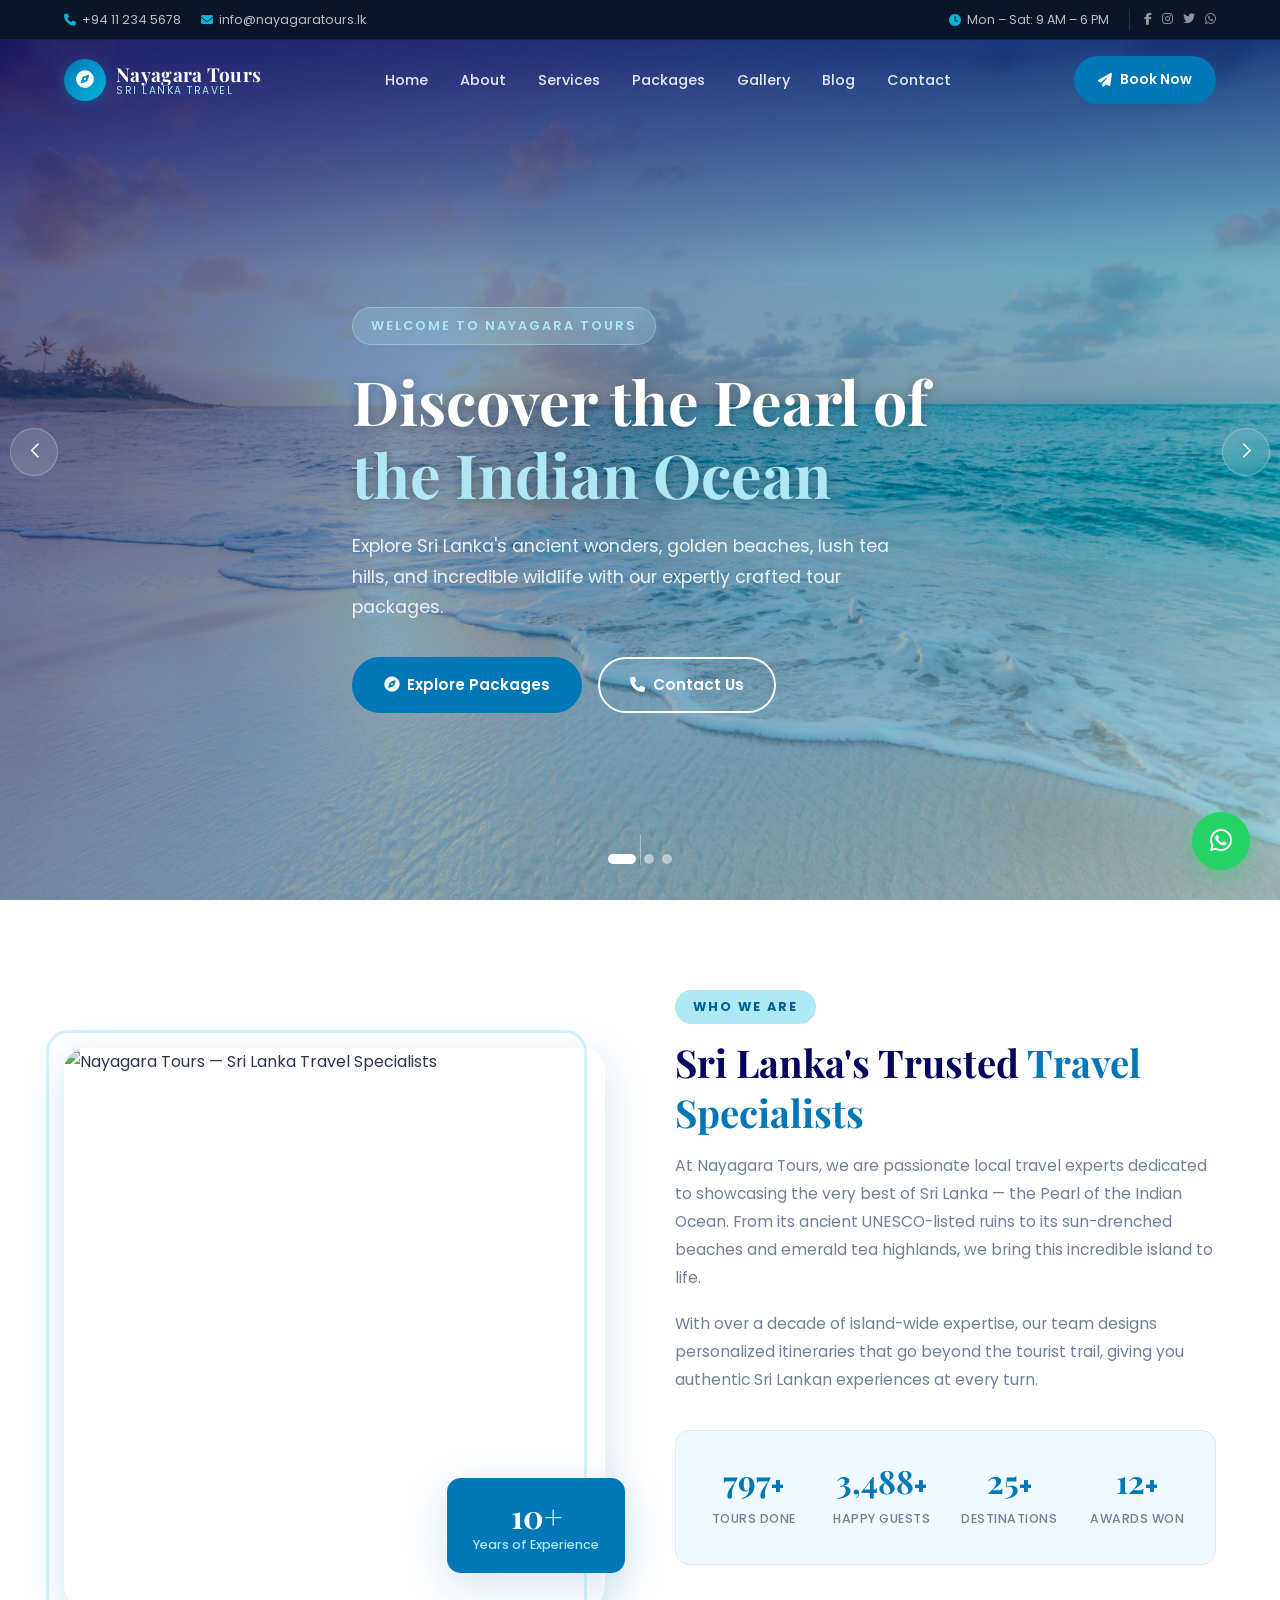
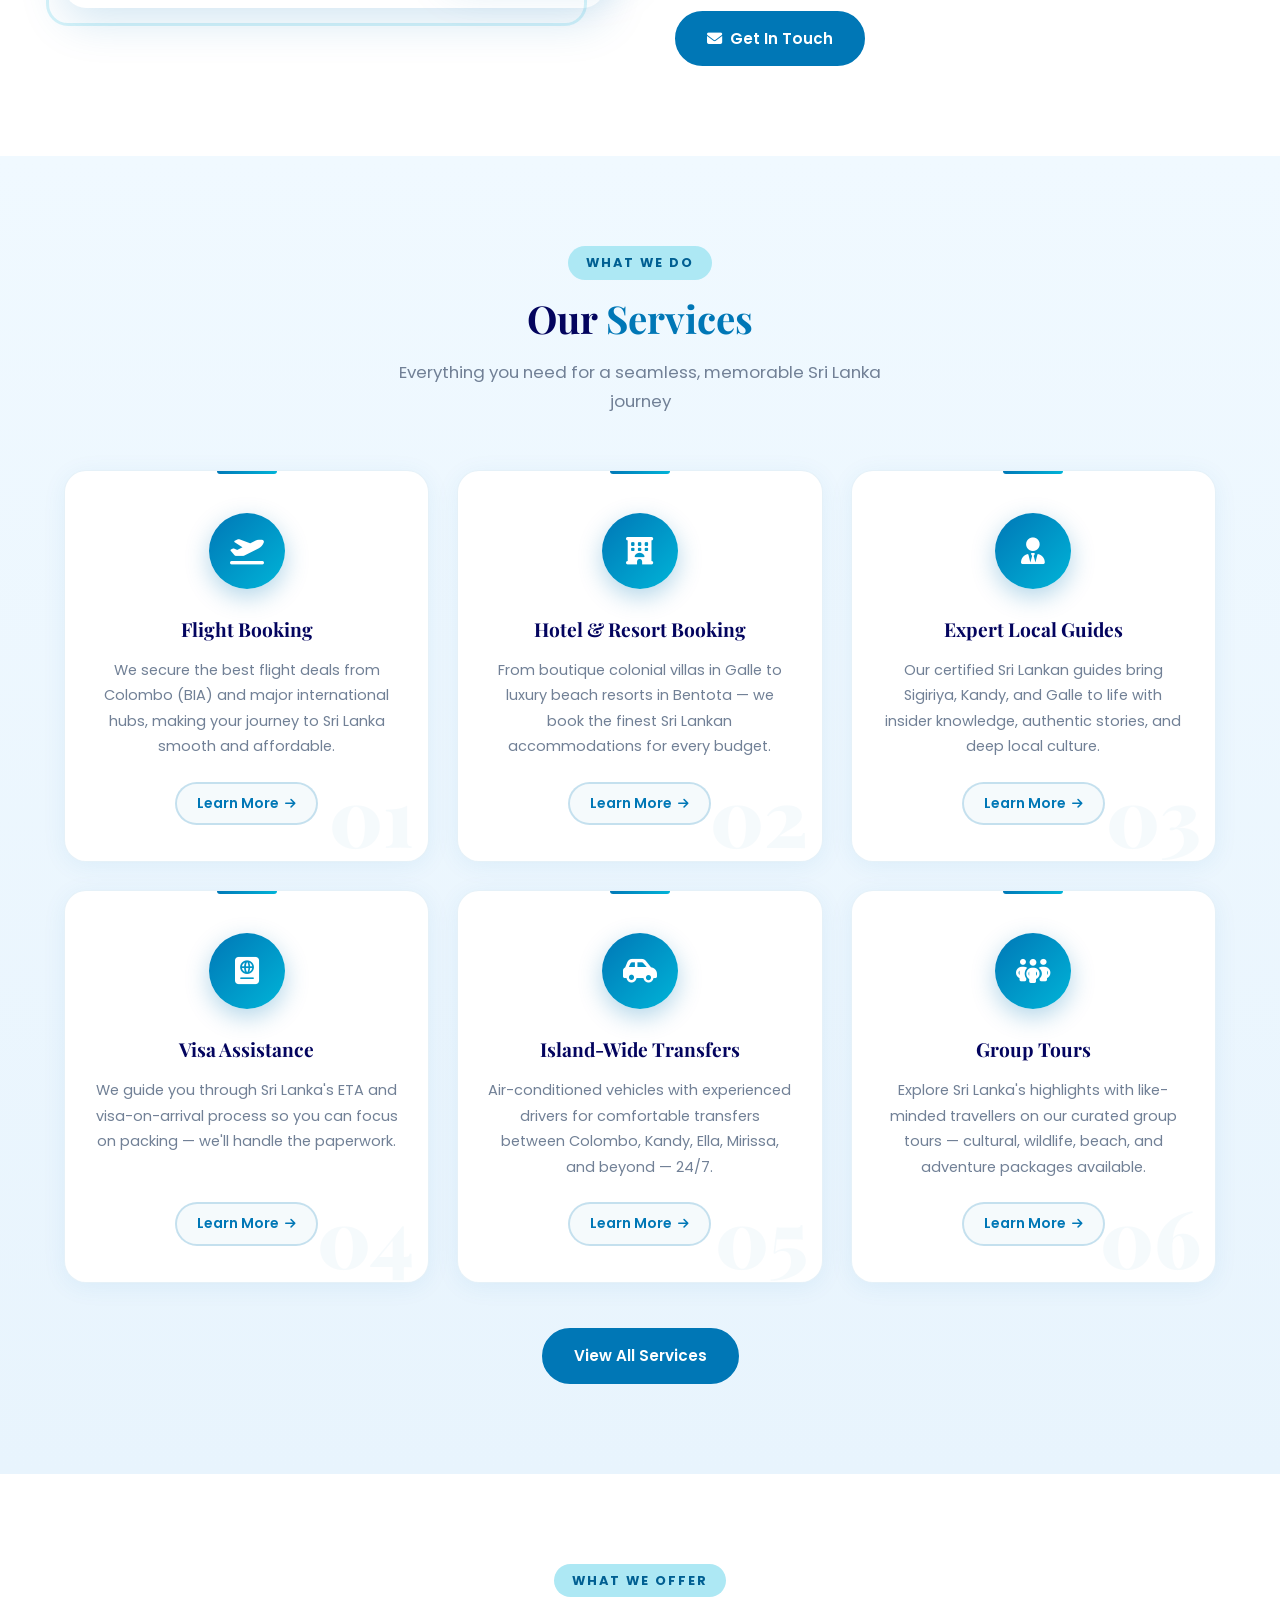
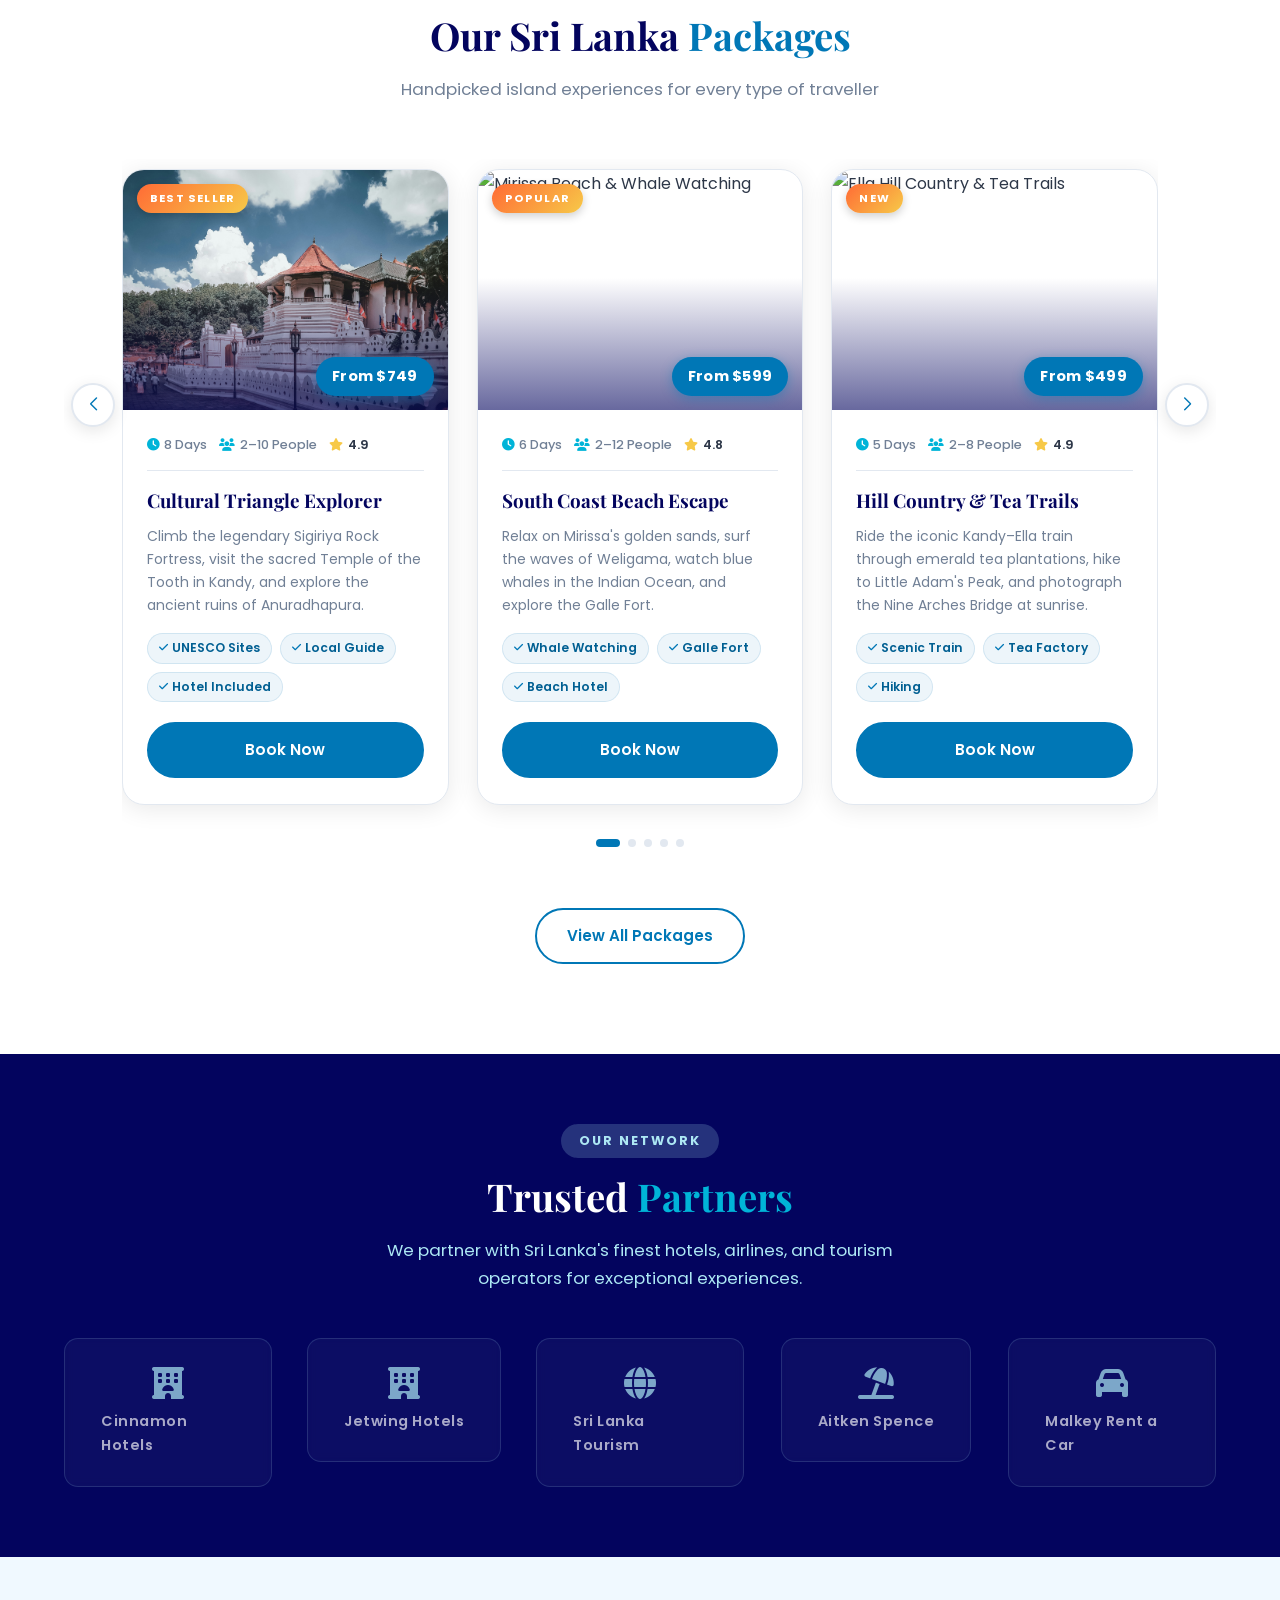
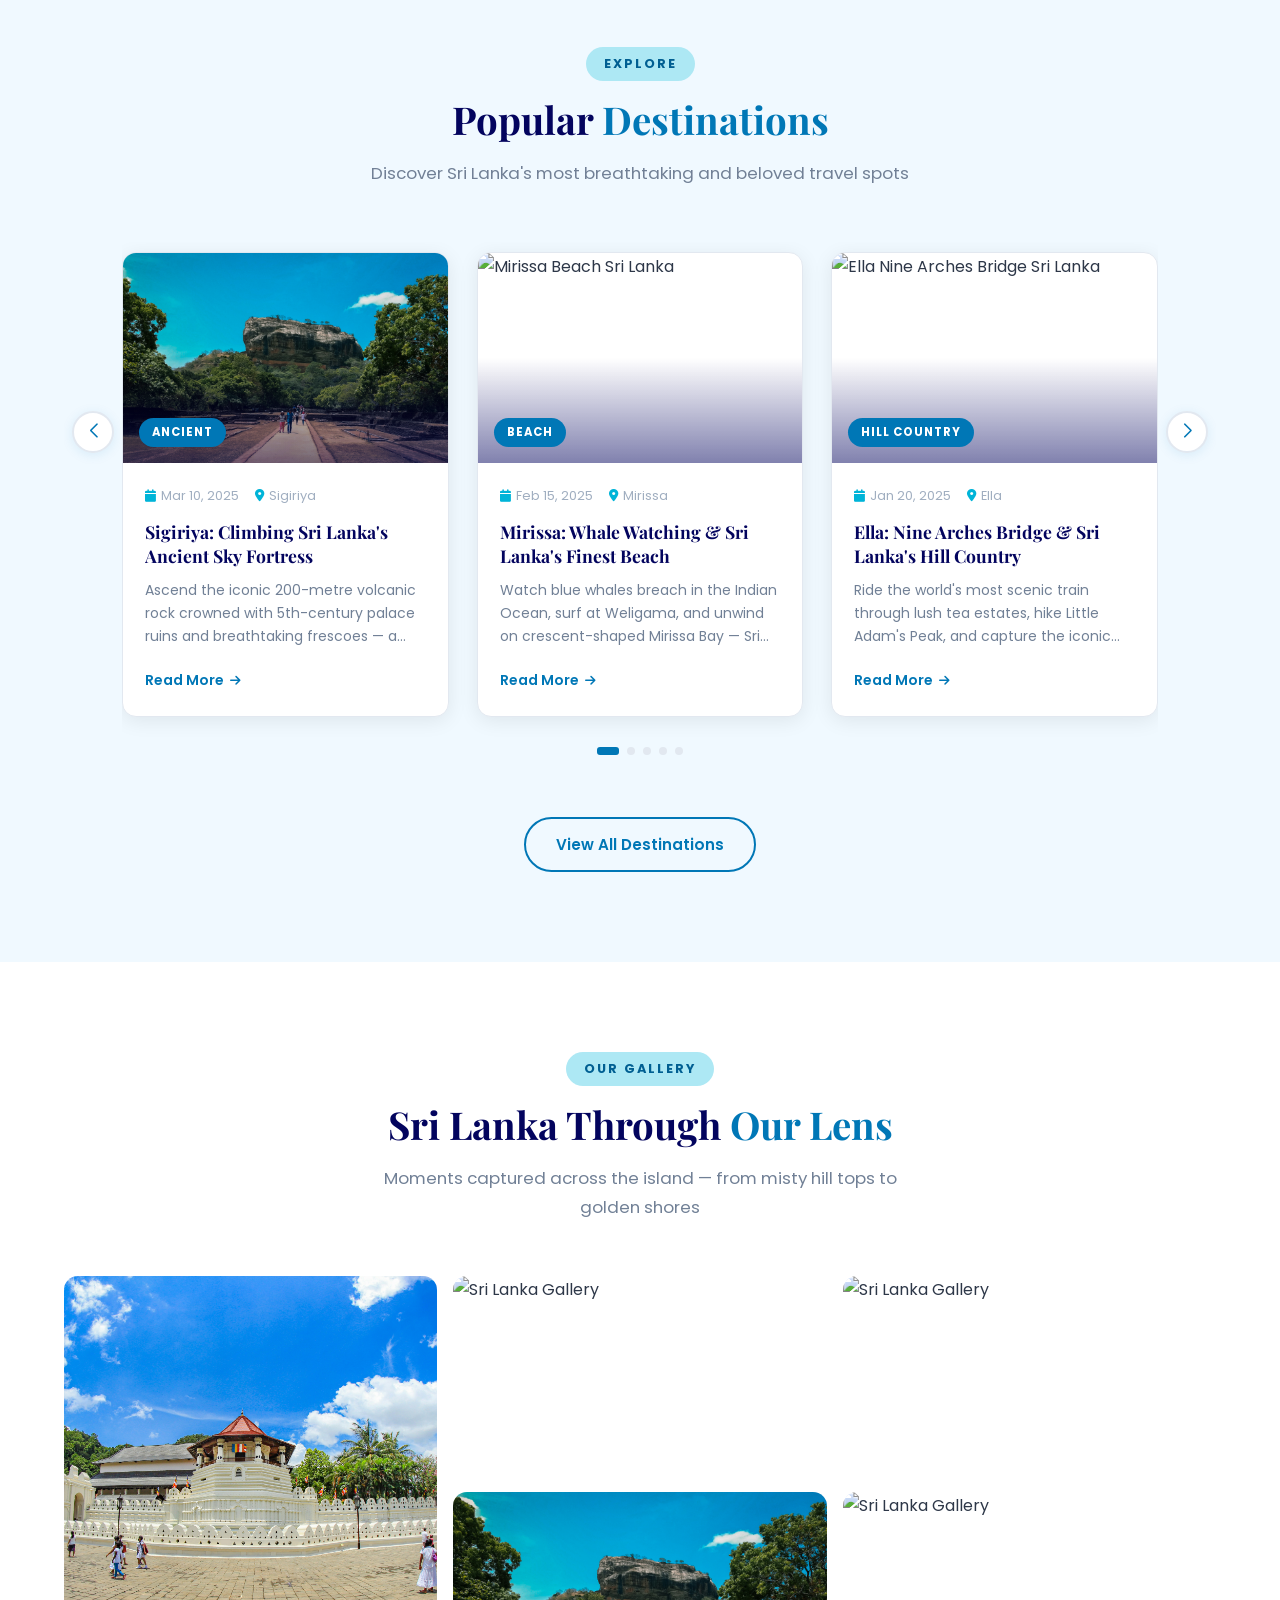
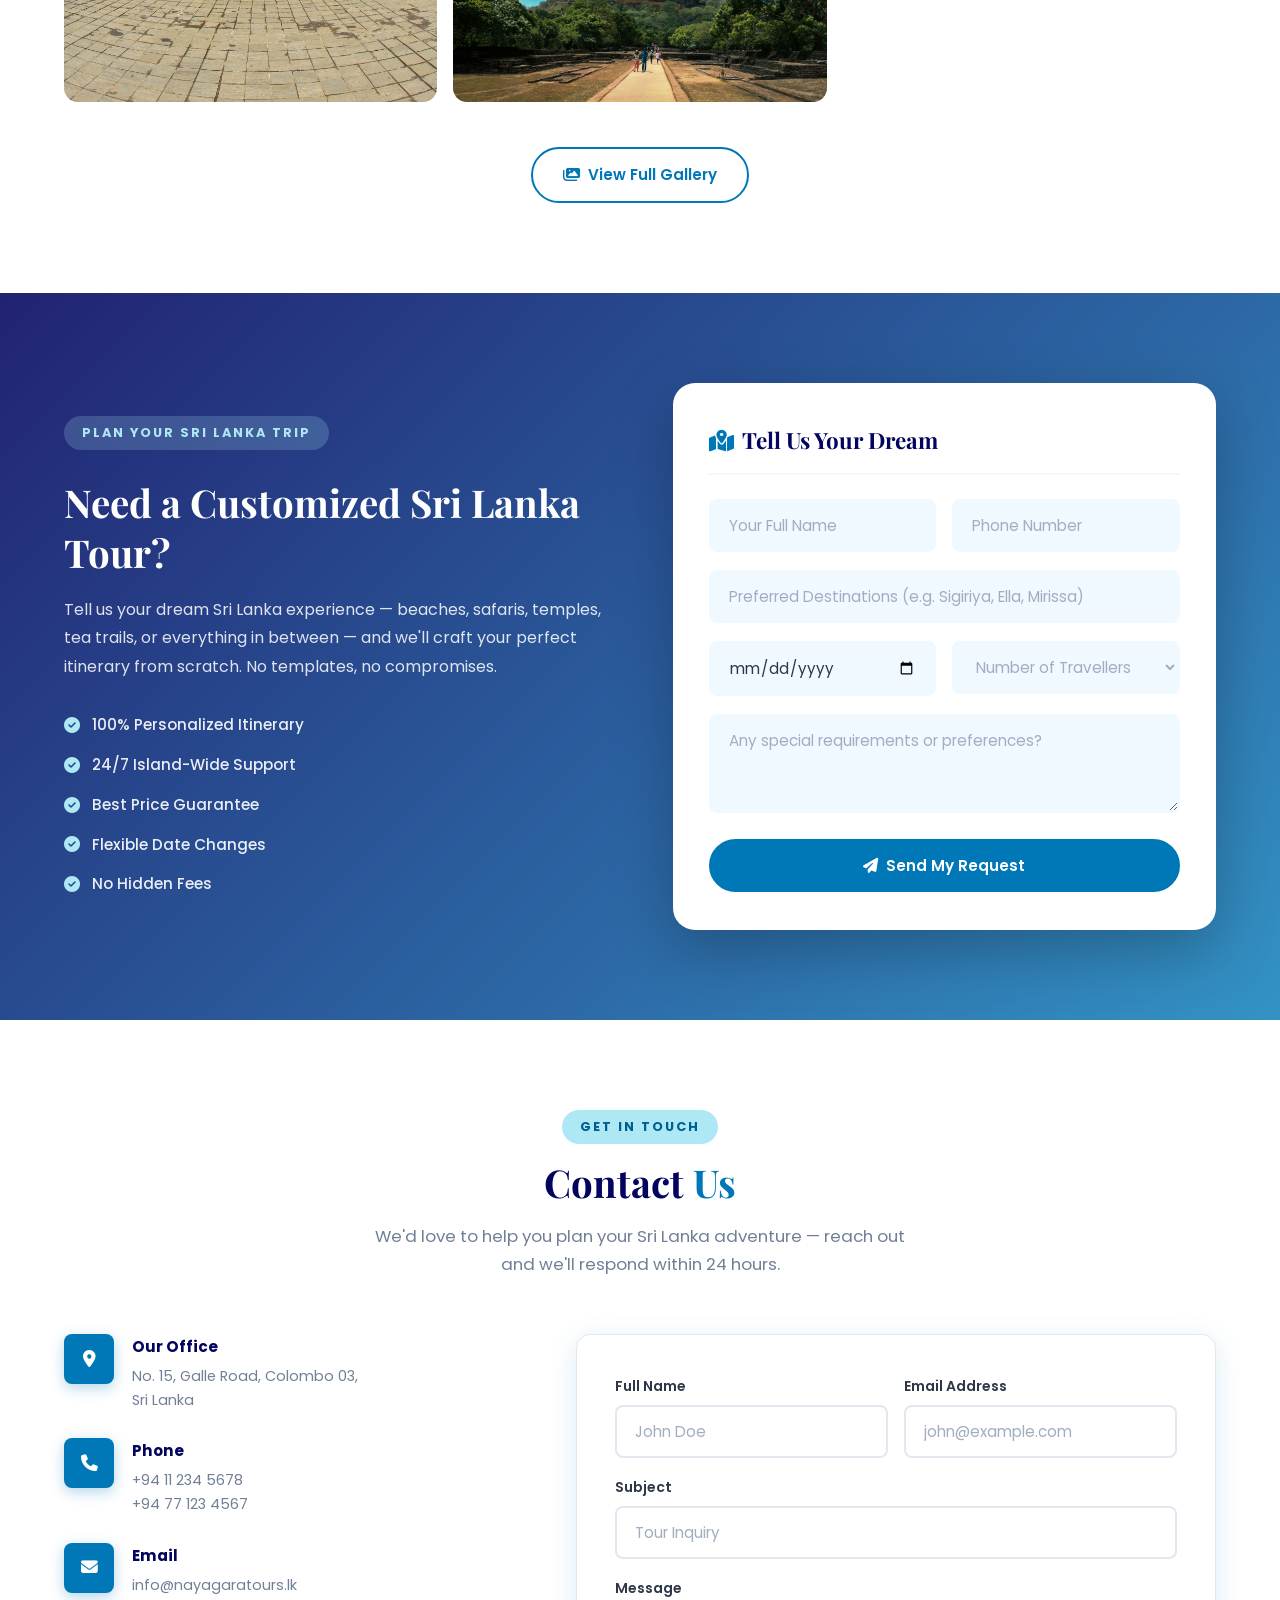
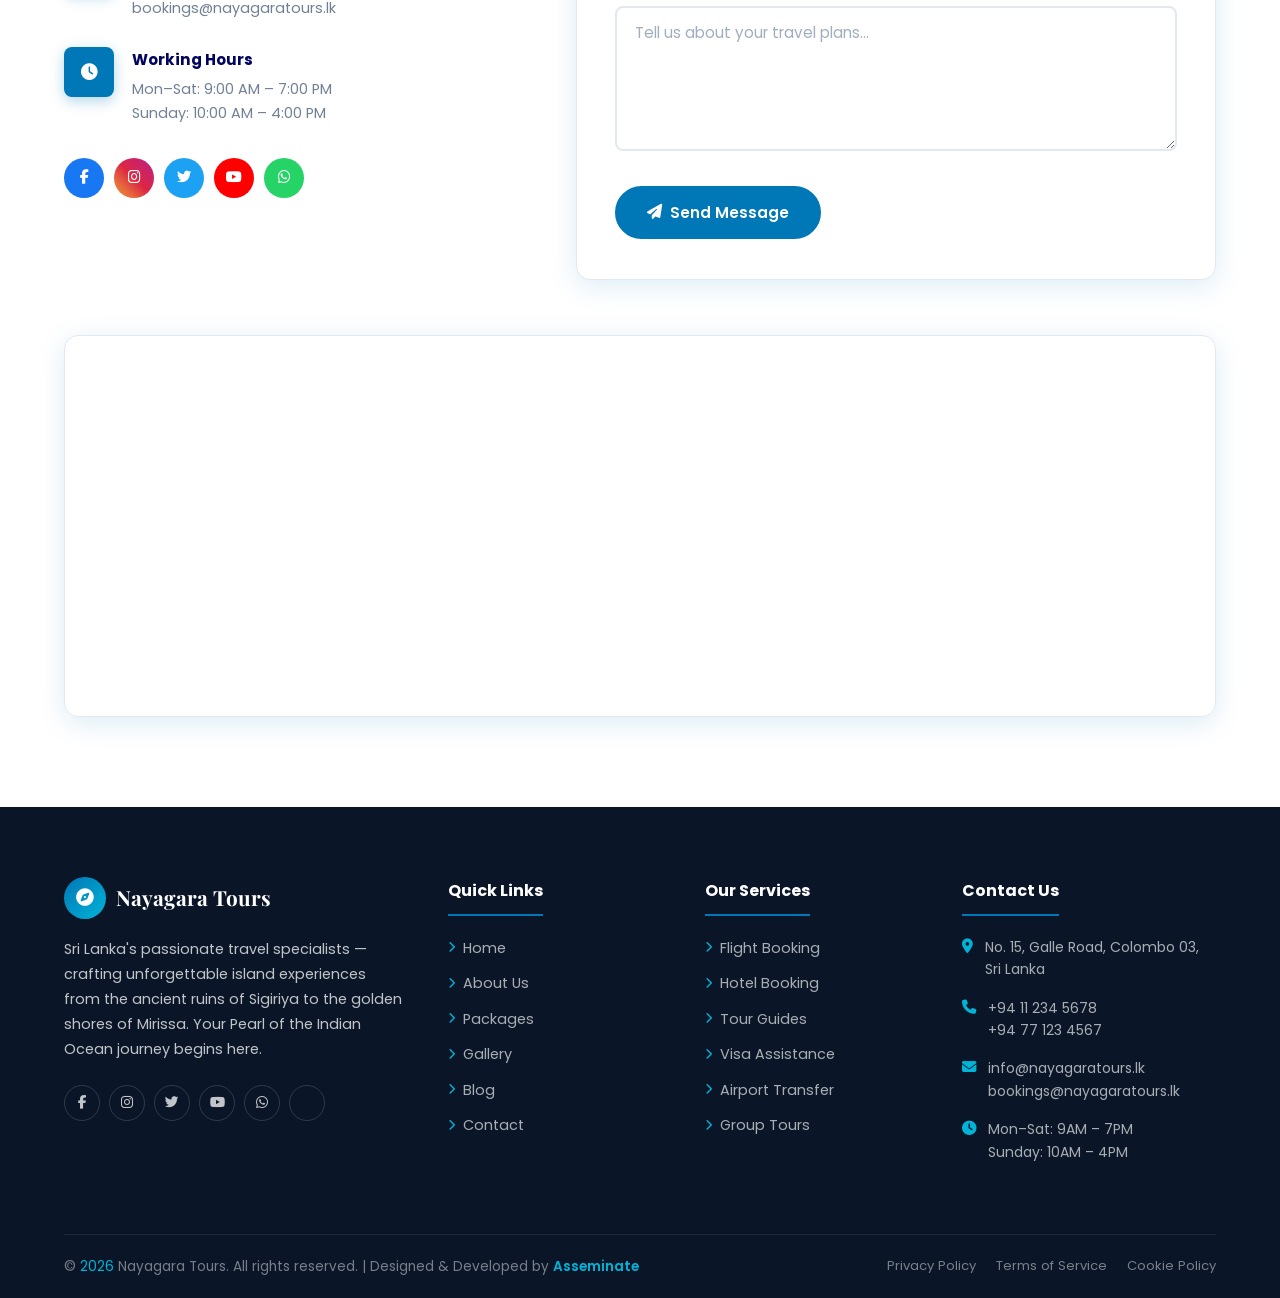
==== index.html @ 4e50e636 "Nayagara Tours - Home Page" ====
<!DOCTYPE html>
<html lang="en">
<head>
    <meta charset="UTF-8">
    <meta name="viewport" content="width=device-width, initial-scale=1.0">
    <meta name="description" content="Nayagara Tours — Discover the Pearl of the Indian Ocean. Expertly crafted Sri Lanka tour packages covering beaches, safaris, cultural heritage, and hill country.">
    <title>Nayagara Tours | Explore the Beauty of Sri Lanka</title>

    <!-- Favicon placeholder -->
    <link rel="icon" type="image/x-icon" href="assets/images/favicon.ico">

    <!-- Google Fonts -->
    <link rel="preconnect" href="https://fonts.googleapis.com">
    <link rel="preconnect" href="https://fonts.gstatic.com" crossorigin>
    <link href="https://fonts.googleapis.com/css2?family=Playfair+Display:wght@400;600;700;800&family=Poppins:wght@300;400;500;600;700&display=swap" rel="stylesheet">

    <!-- Font Awesome -->
    <link rel="stylesheet" href="https://cdnjs.cloudflare.com/ajax/libs/font-awesome/6.5.0/css/all.min.css">

    <!-- Swiper CSS -->
    <link rel="stylesheet" href="https://cdn.jsdelivr.net/npm/swiper@11/swiper-bundle.min.css">

    <!-- AOS CSS -->
    <link rel="stylesheet" href="https://unpkg.com/aos@2.3.1/dist/aos.css">

    <!-- Site CSS -->
    <link rel="stylesheet" href="assets/css/variables.css">
    <link rel="stylesheet" href="assets/css/base.css">
    <link rel="stylesheet" href="assets/css/navbar.css">
    <link rel="stylesheet" href="assets/css/hero.css">
    <link rel="stylesheet" href="assets/css/about.css">
    <link rel="stylesheet" href="assets/css/services.css">
    <link rel="stylesheet" href="assets/css/packages.css">
    <link rel="stylesheet" href="assets/css/partners.css">
    <link rel="stylesheet" href="assets/css/destinations.css">
    <link rel="stylesheet" href="assets/css/gallery.css">
    <link rel="stylesheet" href="assets/css/custom-tour.css">
    <link rel="stylesheet" href="assets/css/contact.css">
    <link rel="stylesheet" href="assets/css/footer.css">
    <link rel="stylesheet" href="assets/css/responsive.css">
</head>
<body>

    <!-- NAVBAR (injected) -->
    <div id="navbar-placeholder"></div>

    <!-- HERO SLIDER -->
    <section id="hero" class="hero-section">
        <div class="swiper hero-swiper">
            <div class="swiper-wrapper">

                <!-- Slide 1 -->
                <div class="swiper-slide hero-slide"
                     style="background-image: url('assets/images/hero/slide-1.jpg')">
                    <div class="hero-overlay"></div>
                    <div class="container hero-content">
                        <span class="hero-badge">Welcome to Nayagara Tours</span>
                        <h1>Discover the Pearl of
                            <span>the Indian Ocean</span>
                        </h1>
                        <p>Explore Sri Lanka's ancient wonders, golden beaches, lush tea hills, and incredible wildlife with our expertly crafted tour packages.</p>
                        <div class="hero-btns">
                            <a href="#packages" class="btn btn-primary">
                                <i class="fa fa-compass"></i> Explore Packages
                            </a>
                            <a href="#contact" class="btn btn-outline">
                                <i class="fa fa-phone"></i> Contact Us
                            </a>
                        </div>
                    </div>
                </div>

                <!-- Slide 2 -->
                <div class="swiper-slide hero-slide"
                     style="background-image: url('assets/images/hero/slide-2.jpg')">
                    <div class="hero-overlay"></div>
                    <div class="container hero-content">
                        <span class="hero-badge">Sun, Sand &amp; Serenity</span>
                        <h1>Sri Lanka's Most
                            <span>Stunning Beaches</span>
                        </h1>
                        <p>From the whale-watching shores of Mirissa to the surf breaks of Arugam Bay — Sri Lanka's coastline is truly paradise found.</p>
                        <div class="hero-btns">
                            <a href="#packages" class="btn btn-primary">
                                <i class="fa fa-suitcase"></i> View Packages
                            </a>
                            <a href="#about" class="btn btn-outline">
                                <i class="fa fa-info-circle"></i> About Us
                            </a>
                        </div>
                    </div>
                </div>

                <!-- Slide 3 -->
                <div class="swiper-slide hero-slide"
                     style="background-image: url('assets/images/hero/slide-3.jpg')">
                    <div class="hero-overlay"></div>
                    <div class="container hero-content">
                        <span class="hero-badge">Custom Sri Lanka Tours</span>
                        <h1>Your Island Journey
                            <span>Crafted for You</span>
                        </h1>
                        <p>From the misty peaks of Ella to the sacred temples of Kandy — let us design your perfect Sri Lanka itinerary from scratch.</p>
                        <div class="hero-btns">
                            <a href="#custom-tour" class="btn btn-primary">
                                <i class="fa fa-map"></i> Plan My Tour
                            </a>
                            <a href="#destinations" class="btn btn-outline">
                                <i class="fa fa-globe"></i> Destinations
                            </a>
                        </div>
                    </div>
                </div>

            </div><!-- /swiper-wrapper -->

            <div class="swiper-pagination hero-pagination"></div>
            <div class="swiper-button-next hero-next"></div>
            <div class="swiper-button-prev hero-prev"></div>
        </div>

        <div class="scroll-indicator" title="Scroll down"></div>
    </section>

    <!-- ABOUT US -->
    <section id="about" class="about-section section-pad">
        <div class="container">
            <div class="about-grid">

                <!-- Image -->
                <div class="about-image" data-aos="fade-right">
                    <img src="assets/images/about/team.jpg"
                         alt="Nayagara Tours — Sri Lanka Travel Specialists">
                    <div class="about-badge">
                        <span class="badge-number">10+</span>
                        <span class="badge-text">Years of Experience</span>
                    </div>
                </div>

                <!-- Content -->
                <div class="about-content" data-aos="fade-left">
                    <div class="section-tag">Who We Are</div>
                    <h2 class="section-title">Sri Lanka's Trusted
                        <span>Travel Specialists</span>
                    </h2>
                    <p>At Nayagara Tours, we are passionate local travel experts dedicated to showcasing the very best of Sri Lanka — the Pearl of the Indian Ocean. From its ancient UNESCO-listed ruins to its sun-drenched beaches and emerald tea highlands, we bring this incredible island to life.</p>
                    <p>With over a decade of island-wide expertise, our team designs personalized itineraries that go beyond the tourist trail, giving you authentic Sri Lankan experiences at every turn.</p>

                    <!-- Stats -->
                    <div class="about-stats">
                        <div class="stat-item">
                            <span class="stat-number" data-count="800">0</span><span class="stat-plus">+</span>
                            <span class="stat-label">Tours Done</span>
                        </div>
                        <div class="stat-item">
                            <span class="stat-number" data-count="3500">0</span><span class="stat-plus">+</span>
                            <span class="stat-label">Happy Guests</span>
                        </div>
                        <div class="stat-item">
                            <span class="stat-number" data-count="25">0</span><span class="stat-plus">+</span>
                            <span class="stat-label">Destinations</span>
                        </div>
                        <div class="stat-item">
                            <span class="stat-number" data-count="12">0</span><span class="stat-plus">+</span>
                            <span class="stat-label">Awards Won</span>
                        </div>
                    </div>

                    <a href="#contact" class="btn btn-primary">
                        <i class="fa fa-envelope"></i> Get In Touch
                    </a>
                </div>

            </div>
        </div>
    </section>

    <!-- SERVICES -->
    <section id="services" class="services-section section-pad bg-light">
        <div class="container">
            <div class="section-header" data-aos="fade-up">
                <div class="section-tag">What We Do</div>
                <h2 class="section-title">Our <span>Services</span></h2>
                <p>Everything you need for a seamless, memorable Sri Lanka journey</p>
            </div>

            <div class="services-grid">

                <div class="service-card" data-aos="fade-up" data-aos-delay="50" data-num="01">
                    <div class="service-icon"><i class="fa-solid fa-plane-departure"></i></div>
                    <h3>Flight Booking</h3>
                    <p>We secure the best flight deals from Colombo (BIA) and major international hubs, making your journey to Sri Lanka smooth and affordable.</p>
                    <a href="pages/services.html" class="service-link">Learn More <i class="fa fa-arrow-right"></i></a>
                </div>

                <div class="service-card" data-aos="fade-up" data-aos-delay="100" data-num="02">
                    <div class="service-icon"><i class="fa-solid fa-hotel"></i></div>
                    <h3>Hotel &amp; Resort Booking</h3>
                    <p>From boutique colonial villas in Galle to luxury beach resorts in Bentota — we book the finest Sri Lankan accommodations for every budget.</p>
                    <a href="pages/services.html" class="service-link">Learn More <i class="fa fa-arrow-right"></i></a>
                </div>

                <div class="service-card" data-aos="fade-up" data-aos-delay="150" data-num="03">
                    <div class="service-icon"><i class="fa-solid fa-user-tie"></i></div>
                    <h3>Expert Local Guides</h3>
                    <p>Our certified Sri Lankan guides bring Sigiriya, Kandy, and Galle to life with insider knowledge, authentic stories, and deep local culture.</p>
                    <a href="pages/services.html" class="service-link">Learn More <i class="fa fa-arrow-right"></i></a>
                </div>

                <div class="service-card" data-aos="fade-up" data-aos-delay="200" data-num="04">
                    <div class="service-icon"><i class="fa-solid fa-passport"></i></div>
                    <h3>Visa Assistance</h3>
                    <p>We guide you through Sri Lanka's ETA and visa-on-arrival process so you can focus on packing — we'll handle the paperwork.</p>
                    <a href="pages/services.html" class="service-link">Learn More <i class="fa fa-arrow-right"></i></a>
                </div>

                <div class="service-card" data-aos="fade-up" data-aos-delay="250" data-num="05">
                    <div class="service-icon"><i class="fa-solid fa-car-side"></i></div>
                    <h3>Island-Wide Transfers</h3>
                    <p>Air-conditioned vehicles with experienced drivers for comfortable transfers between Colombo, Kandy, Ella, Mirissa, and beyond — 24/7.</p>
                    <a href="pages/services.html" class="service-link">Learn More <i class="fa fa-arrow-right"></i></a>
                </div>

                <div class="service-card" data-aos="fade-up" data-aos-delay="300" data-num="06">
                    <div class="service-icon"><i class="fa-solid fa-people-group"></i></div>
                    <h3>Group Tours</h3>
                    <p>Explore Sri Lanka's highlights with like-minded travellers on our curated group tours — cultural, wildlife, beach, and adventure packages available.</p>
                    <a href="pages/services.html" class="service-link">Learn More <i class="fa fa-arrow-right"></i></a>
                </div>

            </div>

            <div class="section-cta" data-aos="fade-up">
                <a href="pages/services.html" class="btn btn-primary">View All Services</a>
            </div>
        </div>
    </section>

    <!-- PACKAGES SLIDER -->
    <section id="packages" class="packages-section section-pad">
        <div class="container">
            <div class="section-header" data-aos="fade-up">
                <div class="section-tag">What We Offer</div>
                <h2 class="section-title">Our Sri Lanka <span>Packages</span></h2>
                <p>Handpicked island experiences for every type of traveller</p>
            </div>

            <div class="swiper-outer" data-aos="fade-up">
            <div class="swiper packages-swiper">
                <div class="swiper-wrapper">

                    <!-- Package 1 — Cultural Triangle -->
                    <div class="swiper-slide">
                        <div class="package-card">
                            <div class="package-image">
                                <img src="assets/images/packages/cultural-triangle.jpg" alt="Cultural Triangle — Sigiriya, Kandy, Anuradhapura">
                                <span class="package-badge">Best Seller</span>
                                <span class="package-price">From $749</span>
                            </div>
                            <div class="package-body">
                                <div class="package-meta">
                                    <span><i class="fa fa-clock"></i> 8 Days</span>
                                    <span><i class="fa fa-users"></i> 2–10 People</span>
                                    <span><i class="fa fa-star"></i> 4.9</span>
                                </div>
                                <h3>Cultural Triangle Explorer</h3>
                                <p>Climb the legendary Sigiriya Rock Fortress, visit the sacred Temple of the Tooth in Kandy, and explore the ancient ruins of Anuradhapura.</p>
                                <div class="package-highlights">
                                    <span><i class="fa fa-check"></i> UNESCO Sites</span>
                                    <span><i class="fa fa-check"></i> Local Guide</span>
                                    <span><i class="fa fa-check"></i> Hotel Included</span>
                                </div>
                                <a href="pages/packages.html" class="btn btn-primary btn-full">Book Now</a>
                            </div>
                        </div>
                    </div>

                    <!-- Package 2 — Beach & Whale Watching -->
                    <div class="swiper-slide">
                        <div class="package-card">
                            <div class="package-image">
                                <img src="assets/images/packages/beach-escape.jpg" alt="Mirissa Beach & Whale Watching">
                                <span class="package-badge">Popular</span>
                                <span class="package-price">From $599</span>
                            </div>
                            <div class="package-body">
                                <div class="package-meta">
                                    <span><i class="fa fa-clock"></i> 6 Days</span>
                                    <span><i class="fa fa-users"></i> 2–12 People</span>
                                    <span><i class="fa fa-star"></i> 4.8</span>
                                </div>
                                <h3>South Coast Beach Escape</h3>
                                <p>Relax on Mirissa's golden sands, surf the waves of Weligama, watch blue whales in the Indian Ocean, and explore the Galle Fort.</p>
                                <div class="package-highlights">
                                    <span><i class="fa fa-check"></i> Whale Watching</span>
                                    <span><i class="fa fa-check"></i> Galle Fort</span>
                                    <span><i class="fa fa-check"></i> Beach Hotel</span>
                                </div>
                                <a href="pages/packages.html" class="btn btn-primary btn-full">Book Now</a>
                            </div>
                        </div>
                    </div>

                    <!-- Package 3 — Hill Country & Ella -->
                    <div class="swiper-slide">
                        <div class="package-card">
                            <div class="package-image">
                                <img src="assets/images/packages/hill-country.jpg" alt="Ella Hill Country & Tea Trails">
                                <span class="package-badge">New</span>
                                <span class="package-price">From $499</span>
                            </div>
                            <div class="package-body">
                                <div class="package-meta">
                                    <span><i class="fa fa-clock"></i> 5 Days</span>
                                    <span><i class="fa fa-users"></i> 2–8 People</span>
                                    <span><i class="fa fa-star"></i> 4.9</span>
                                </div>
                                <h3>Hill Country &amp; Tea Trails</h3>
                                <p>Ride the iconic Kandy–Ella train through emerald tea plantations, hike to Little Adam's Peak, and photograph the Nine Arches Bridge at sunrise.</p>
                                <div class="package-highlights">
                                    <span><i class="fa fa-check"></i> Scenic Train</span>
                                    <span><i class="fa fa-check"></i> Tea Factory</span>
                                    <span><i class="fa fa-check"></i> Hiking</span>
                                </div>
                                <a href="pages/packages.html" class="btn btn-primary btn-full">Book Now</a>
                            </div>
                        </div>
                    </div>

                    <!-- Package 4 — Yala Leopard Safari -->
                    <div class="swiper-slide">
                        <div class="package-card">
                            <div class="package-image">
                                <img src="assets/images/packages/yala-safari.jpg" alt="Yala National Park Leopard Safari">
                                <span class="package-price">From $449</span>
                            </div>
                            <div class="package-body">
                                <div class="package-meta">
                                    <span><i class="fa fa-clock"></i> 4 Days</span>
                                    <span><i class="fa fa-users"></i> 2–8 People</span>
                                    <span><i class="fa fa-star"></i> 4.8</span>
                                </div>
                                <h3>Yala Leopard Safari</h3>
                                <p>Track Sri Lankan leopards, elephant herds, and rare birds in Yala National Park — home to one of the world's highest leopard densities.</p>
                                <div class="package-highlights">
                                    <span><i class="fa fa-check"></i> Jeep Safari</span>
                                    <span><i class="fa fa-check"></i> Naturalist</span>
                                    <span><i class="fa fa-check"></i> Camp Stay</span>
                                </div>
                                <a href="pages/packages.html" class="btn btn-primary btn-full">Book Now</a>
                            </div>
                        </div>
                    </div>

                    <!-- Package 5 — Honeymoon Sri Lanka -->
                    <div class="swiper-slide">
                        <div class="package-card">
                            <div class="package-image">
                                <img src="assets/images/packages/honeymoon.jpg" alt="Sri Lanka Honeymoon Package">
                                <span class="package-badge">Romantic</span>
                                <span class="package-price">From $1,199</span>
                            </div>
                            <div class="package-body">
                                <div class="package-meta">
                                    <span><i class="fa fa-clock"></i> 9 Days</span>
                                    <span><i class="fa fa-users"></i> 2 People</span>
                                    <span><i class="fa fa-star"></i> 5.0</span>
                                </div>
                                <h3>Sri Lanka Honeymoon</h3>
                                <p>A dreamy island romance — beachfront villas in Bentota, sunset dinners in Galle Fort, Kandy's lush hills, and private whale-watching in Mirissa.</p>
                                <div class="package-highlights">
                                    <span><i class="fa fa-check"></i> Luxury Villa</span>
                                    <span><i class="fa fa-check"></i> Candlelight</span>
                                    <span><i class="fa fa-check"></i> Spa Access</span>
                                </div>
                                <a href="pages/packages.html" class="btn btn-primary btn-full">Book Now</a>
                            </div>
                        </div>
                    </div>

                </div><!-- /swiper-wrapper -->

                <div class="swiper-pagination packages-pagination"></div>
            </div>
            <div class="swiper-button-prev packages-prev"></div>
            <div class="swiper-button-next packages-next"></div>
            </div><!-- /swiper-outer -->

            <div class="section-cta" data-aos="fade-up">
                <a href="pages/packages.html" class="btn btn-outline-primary">View All Packages</a>
            </div>
        </div>
    </section>

    <!-- PARTNERS SLIDER -->
    <section id="partners" class="partners-section">
        <div class="container">
            <div class="section-header light" data-aos="fade-up">
                <div class="section-tag light">Our Network</div>
                <h2 class="section-title">Trusted <span style="color:var(--secondary)">Partners</span></h2>
                <p>We partner with Sri Lanka's finest hotels, airlines, and tourism operators for exceptional experiences.</p>
            </div>

            <div class="swiper partners-swiper" data-aos="fade-up">
                <div class="swiper-wrapper">
                    <div class="swiper-slide partner-slide">
                        <div class="partner-logo"><i class="fa-solid fa-plane"></i><span>SriLankan Airlines</span></div>
                    </div>
                    <div class="swiper-slide partner-slide">
                        <div class="partner-logo"><i class="fa-solid fa-hotel"></i><span>Cinnamon Hotels</span></div>
                    </div>
                    <div class="swiper-slide partner-slide">
                        <div class="partner-logo"><i class="fa-solid fa-hotel"></i><span>Jetwing Hotels</span></div>
                    </div>
                    <div class="swiper-slide partner-slide">
                        <div class="partner-logo"><i class="fa-solid fa-globe"></i><span>Sri Lanka Tourism</span></div>
                    </div>
                    <div class="swiper-slide partner-slide">
                        <div class="partner-logo"><i class="fa-solid fa-umbrella-beach"></i><span>Aitken Spence</span></div>
                    </div>
                    <div class="swiper-slide partner-slide">
                        <div class="partner-logo"><i class="fa-solid fa-car"></i><span>Malkey Rent a Car</span></div>
                    </div>
                    <div class="swiper-slide partner-slide">
                        <div class="partner-logo"><i class="fa-solid fa-ship"></i><span>Quickshaws Tours</span></div>
                    </div>
                    <div class="swiper-slide partner-slide">
                        <div class="partner-logo"><i class="fa-solid fa-mountain"></i><span>Browns Tourism</span></div>
                    </div>
                </div>
            </div>
        </div>
    </section>

    <!-- DESTINATIONS / BLOG -->
    <section id="destinations" class="destinations-section section-pad bg-light">
        <div class="container">
            <div class="section-header" data-aos="fade-up">
                <div class="section-tag">Explore</div>
                <h2 class="section-title">Popular <span>Destinations</span></h2>
                <p>Discover Sri Lanka's most breathtaking and beloved travel spots</p>
            </div>

            <div class="swiper-outer" data-aos="fade-up">
            <div class="swiper destinations-swiper">
                <div class="swiper-wrapper">

                    <!-- Dest 1 — Sigiriya -->
                    <div class="swiper-slide">
                        <div class="destination-card">
                            <div class="destination-image">
                                <img src="assets/images/destinations/sigiriya.jpg" alt="Sigiriya Rock Fortress">
                                <div class="destination-overlay">
                                    <span class="dest-category">Ancient</span>
                                </div>
                            </div>
                            <div class="destination-body">
                                <div class="dest-meta">
                                    <span><i class="fa fa-calendar"></i> Mar 10, 2025</span>
                                    <span><i class="fa fa-map-marker-alt"></i> Sigiriya</span>
                                </div>
                                <h3>Sigiriya: Climbing Sri Lanka's Ancient Sky Fortress</h3>
                                <p>Ascend the iconic 200-metre volcanic rock crowned with 5th-century palace ruins and breathtaking frescoes — a true UNESCO World Heritage marvel.</p>
                                <a href="pages/blog.html" class="dest-link">Read More <i class="fa fa-arrow-right"></i></a>
                            </div>
                        </div>
                    </div>

                    <!-- Dest 2 — Mirissa -->
                    <div class="swiper-slide">
                        <div class="destination-card">
                            <div class="destination-image">
                                <img src="assets/images/destinations/mirissa.jpg" alt="Mirissa Beach Sri Lanka">
                                <div class="destination-overlay">
                                    <span class="dest-category">Beach</span>
                                </div>
                            </div>
                            <div class="destination-body">
                                <div class="dest-meta">
                                    <span><i class="fa fa-calendar"></i> Feb 15, 2025</span>
                                    <span><i class="fa fa-map-marker-alt"></i> Mirissa</span>
                                </div>
                                <h3>Mirissa: Whale Watching &amp; Sri Lanka's Finest Beach</h3>
                                <p>Watch blue whales breach in the Indian Ocean, surf at Weligama, and unwind on crescent-shaped Mirissa Bay — Sri Lanka's south coast gem.</p>
                                <a href="pages/blog.html" class="dest-link">Read More <i class="fa fa-arrow-right"></i></a>
                            </div>
                        </div>
                    </div>

                    <!-- Dest 3 — Ella -->
                    <div class="swiper-slide">
                        <div class="destination-card">
                            <div class="destination-image">
                                <img src="assets/images/destinations/ella.jpg" alt="Ella Nine Arches Bridge Sri Lanka">
                                <div class="destination-overlay">
                                    <span class="dest-category">Hill Country</span>
                                </div>
                            </div>
                            <div class="destination-body">
                                <div class="dest-meta">
                                    <span><i class="fa fa-calendar"></i> Jan 20, 2025</span>
                                    <span><i class="fa fa-map-marker-alt"></i> Ella</span>
                                </div>
                                <h3>Ella: Nine Arches Bridge &amp; Sri Lanka's Hill Country</h3>
                                <p>Ride the world's most scenic train through lush tea estates, hike Little Adam's Peak, and capture the iconic Nine Arches Bridge at golden hour.</p>
                                <a href="pages/blog.html" class="dest-link">Read More <i class="fa fa-arrow-right"></i></a>
                            </div>
                        </div>
                    </div>

                    <!-- Dest 4 — Kandy -->
                    <div class="swiper-slide">
                        <div class="destination-card">
                            <div class="destination-image">
                                <img src="assets/images/destinations/kandy.jpg" alt="Kandy Temple of the Tooth Sri Lanka">
                                <div class="destination-overlay">
                                    <span class="dest-category">Culture</span>
                                </div>
                            </div>
                            <div class="destination-body">
                                <div class="dest-meta">
                                    <span><i class="fa fa-calendar"></i> Dec 8, 2024</span>
                                    <span><i class="fa fa-map-marker-alt"></i> Kandy</span>
                                </div>
                                <h3>Kandy: The Sacred City &amp; Temple of the Tooth Relic</h3>
                                <p>Sri Lanka's cultural heartland — home to the revered Temple of the Tooth, traditional Kandyan dance, and the spectacular annual Esala Perahera festival.</p>
                                <a href="pages/blog.html" class="dest-link">Read More <i class="fa fa-arrow-right"></i></a>
                            </div>
                        </div>
                    </div>

                    <!-- Dest 5 — Yala -->
                    <div class="swiper-slide">
                        <div class="destination-card">
                            <div class="destination-image">
                                <img src="assets/images/destinations/yala.jpg" alt="Yala National Park Sri Lanka Leopard">
                                <div class="destination-overlay">
                                    <span class="dest-category">Wildlife</span>
                                </div>
                            </div>
                            <div class="destination-body">
                                <div class="dest-meta">
                                    <span><i class="fa fa-calendar"></i> Nov 25, 2024</span>
                                    <span><i class="fa fa-map-marker-alt"></i> Yala</span>
                                </div>
                                <h3>Yala Safari: Sri Lanka's Leopards &amp; Wild Elephants</h3>
                                <p>Track elusive Sri Lankan leopards and massive elephant herds through Yala National Park — one of the world's best big cat destinations.</p>
                                <a href="pages/blog.html" class="dest-link">Read More <i class="fa fa-arrow-right"></i></a>
                            </div>
                        </div>
                    </div>

                </div><!-- /swiper-wrapper -->

                <div class="swiper-pagination destinations-pagination"></div>
            </div>
            <div class="swiper-button-prev destinations-prev"></div>
            <div class="swiper-button-next destinations-next"></div>
            </div><!-- /swiper-outer -->

            <div class="section-cta" data-aos="fade-up">
                <a href="pages/blog.html" class="btn btn-outline-primary">View All Destinations</a>
            </div>
        </div>
    </section>

    <!-- PHOTO GALLERY -->
    <section id="gallery" class="gallery-section section-pad">
        <div class="container">
            <div class="section-header" data-aos="fade-up">
                <div class="section-tag">Our Gallery</div>
                <h2 class="section-title">Sri Lanka Through <span>Our Lens</span></h2>
                <p>Moments captured across the island — from misty hill tops to golden shores</p>
            </div>

            <div class="gallery-grid" data-aos="fade-up">

                <!-- Item 1 — tall (spans 2 rows) -->
                <div class="gallery-item">
                    <img src="assets/images/gallery/gallery-1.jpg" alt="Sri Lanka Gallery">
                    <div class="gallery-overlay">
                        <i class="fa fa-expand"></i>
                        <span>View</span>
                    </div>
                </div>

                <!-- Item 2 -->
                <div class="gallery-item">
                    <img src="assets/images/gallery/gallery-2.jpg" alt="Sri Lanka Gallery">
                    <div class="gallery-overlay">
                        <i class="fa fa-expand"></i>
                        <span>View</span>
                    </div>
                </div>

                <!-- Item 3 -->
                <div class="gallery-item">
                    <img src="assets/images/gallery/gallery-3.jpg" alt="Sri Lanka Gallery">
                    <div class="gallery-overlay">
                        <i class="fa fa-expand"></i>
                        <span>View</span>
                    </div>
                </div>

                <!-- Item 4 -->
                <div class="gallery-item">
                    <img src="assets/images/gallery/gallery-4.jpg" alt="Sri Lanka Gallery">
                    <div class="gallery-overlay">
                        <i class="fa fa-expand"></i>
                        <span>View</span>
                    </div>
                </div>

                <!-- Item 5 -->
                <div class="gallery-item">
                    <img src="assets/images/gallery/gallery-5.jpg" alt="Sri Lanka Gallery">
                    <div class="gallery-overlay">
                        <i class="fa fa-expand"></i>
                        <span>View</span>
                    </div>
                </div>

            </div><!-- /gallery-grid -->

            <div class="section-cta" data-aos="fade-up">
                <a href="pages/gallery.html" class="btn btn-outline-primary">
                    <i class="fa fa-images"></i> View Full Gallery
                </a>
            </div>
        </div>
    </section>

    <!-- Lightbox -->
    <div class="gallery-lightbox" id="galleryLightbox">
        <span class="lightbox-close" id="lightboxClose"><i class="fa fa-times"></i></span>
        <img src="" alt="Gallery Image" id="lightboxImg">
    </div>

    <!-- CUSTOMIZED TOUR -->
    <section id="custom-tour" class="custom-tour-section">
        <div class="custom-tour-bg"></div>
        <div class="custom-tour-overlay"></div>
        <div class="container">
            <div class="custom-tour-grid">

                <!-- Content -->
                <div class="custom-tour-content" data-aos="fade-right">
                    <div class="section-tag light">Plan Your Sri Lanka Trip</div>
                    <h2>Need a Customized Sri Lanka Tour?</h2>
                    <p>Tell us your dream Sri Lanka experience — beaches, safaris, temples, tea trails, or everything in between — and we'll craft your perfect itinerary from scratch. No templates, no compromises.</p>
                    <ul class="custom-benefits">
                        <li><i class="fa fa-check-circle"></i> 100% Personalized Itinerary</li>
                        <li><i class="fa fa-check-circle"></i> 24/7 Island-Wide Support</li>
                        <li><i class="fa fa-check-circle"></i> Best Price Guarantee</li>
                        <li><i class="fa fa-check-circle"></i> Flexible Date Changes</li>
                        <li><i class="fa fa-check-circle"></i> No Hidden Fees</li>
                    </ul>
                </div>

                <!-- Form -->
                <div class="custom-tour-form" data-aos="fade-left">
                    <h3><i class="fa fa-map-marked-alt" style="color:var(--primary);margin-right:8px"></i>Tell Us Your Dream</h3>
                    <form id="customTourForm" novalidate>
                        <div class="form-row">
                            <div class="form-group">
                                <input type="text" placeholder="Your Full Name" required>
                            </div>
                            <div class="form-group">
                                <input type="tel" placeholder="Phone Number" required>
                            </div>
                        </div>
                        <div class="form-group">
                            <input type="text" placeholder="Preferred Destinations (e.g. Sigiriya, Ella, Mirissa)" required>
                        </div>
                        <div class="form-row">
                            <div class="form-group">
                                <input type="date" required>
                            </div>
                            <div class="form-group">
                                <select>
                                    <option value="">Number of Travellers</option>
                                    <option value="1">1 Person</option>
                                    <option value="2">2 People</option>
                                    <option value="3-5">3–5 People</option>
                                    <option value="6-10">6–10 People</option>
                                    <option value="10+">10+ People</option>
                                </select>
                            </div>
                        </div>
                        <div class="form-group">
                            <textarea placeholder="Any special requirements or preferences?" rows="3"></textarea>
                        </div>
                        <button type="submit" class="btn btn-primary btn-full">
                            <i class="fa fa-paper-plane"></i> Send My Request
                        </button>
                    </form>
                </div>

            </div>
        </div>
    </section>

    <!-- CONTACT -->
    <section id="contact" class="contact-section section-pad">
        <div class="container">
            <div class="section-header" data-aos="fade-up">
                <div class="section-tag">Get In Touch</div>
                <h2 class="section-title">Contact <span>Us</span></h2>
                <p>We'd love to help you plan your Sri Lanka adventure — reach out and we'll respond within 24 hours.</p>
            </div>

            <div class="contact-grid">

                <!-- Info -->
                <div class="contact-info" data-aos="fade-right">
                    <div class="contact-info-item">
                        <div class="contact-icon"><i class="fa fa-map-marker-alt"></i></div>
                        <div>
                            <h4>Our Office</h4>
                            <p>No. 15, Galle Road, Colombo 03,<br>Sri Lanka</p>
                        </div>
                    </div>
                    <div class="contact-info-item">
                        <div class="contact-icon"><i class="fa fa-phone"></i></div>
                        <div>
                            <h4>Phone</h4>
                            <p>+94 11 234 5678<br>+94 77 123 4567</p>
                        </div>
                    </div>
                    <div class="contact-info-item">
                        <div class="contact-icon"><i class="fa fa-envelope"></i></div>
                        <div>
                            <h4>Email</h4>
                            <p>info@nayagaratours.lk<br>bookings@nayagaratours.lk</p>
                        </div>
                    </div>
                    <div class="contact-info-item">
                        <div class="contact-icon"><i class="fa fa-clock"></i></div>
                        <div>
                            <h4>Working Hours</h4>
                            <p>Mon–Sat: 9:00 AM – 7:00 PM<br>Sunday: 10:00 AM – 4:00 PM</p>
                        </div>
                    </div>
                    <div class="contact-social">
                        <a href="#" class="social-link facebook"  aria-label="Facebook"><i class="fab fa-facebook-f"></i></a>
                        <a href="#" class="social-link instagram" aria-label="Instagram"><i class="fab fa-instagram"></i></a>
                        <a href="#" class="social-link twitter"   aria-label="Twitter"><i class="fab fa-twitter"></i></a>
                        <a href="#" class="social-link youtube"   aria-label="YouTube"><i class="fab fa-youtube"></i></a>
                        <a href="#" class="social-link whatsapp"  aria-label="WhatsApp"><i class="fab fa-whatsapp"></i></a>
                    </div>
                </div>

                <!-- Form -->
                <div class="contact-form-wrap" data-aos="fade-left">
                    <form id="contactForm" class="contact-form" novalidate>
                        <div class="form-row">
                            <div class="form-group">
                                <label>Full Name</label>
                                <input type="text" placeholder="John Doe" required>
                            </div>
                            <div class="form-group">
                                <label>Email Address</label>
                                <input type="email" placeholder="john@example.com" required>
                            </div>
                        </div>
                        <div class="form-group">
                            <label>Subject</label>
                            <input type="text" placeholder="Tour Inquiry" required>
                        </div>
                        <div class="form-group">
                            <label>Message</label>
                            <textarea rows="5" placeholder="Tell us about your travel plans…" required></textarea>
                        </div>
                        <button type="submit" class="btn btn-primary">
                            <i class="fa fa-paper-plane"></i> Send Message
                        </button>
                    </form>
                </div>

            </div>

            <!-- Map -->
            <div class="contact-map" data-aos="fade-up">
                <iframe
                    src="https://www.google.com/maps/embed?pb=!1m18!1m12!1m3!1d126743.58705664924!2d79.77130195!3d6.92701845!2m3!1f0!2f0!3f0!3m2!1i1024!2i768!4f13.1!3m3!1m2!1s0x3ae253d10f7a7003%3A0x320b2e4d32d3838d!2sColombo%2C%20Sri%20Lanka!5e0!3m2!1sen!2sus!4v1704067200000!5m2!1sen!2sus"
                    width="100%" height="380" style="border:0;"
                    allowfullscreen="" loading="lazy"
                    referrerpolicy="no-referrer-when-downgrade"
                    title="Nayagara Tours — Colombo, Sri Lanka">
                </iframe>
            </div>
        </div>
    </section>

    <!-- FOOTER (injected) -->
    <div id="footer-placeholder"></div>

    <!-- Floating WhatsApp  -->
    <a href="https://wa.me/94771234567" class="whatsapp-float" target="_blank" rel="noopener" aria-label="Chat on WhatsApp">
        <i class="fab fa-whatsapp"></i>
    </a>

    <!-- Back to Top -->
    <button id="backToTop" class="back-to-top" aria-label="Back to top">
        <i class="fa fa-chevron-up"></i>
    </button>

    <!-- SCRIPTS -->
    <!-- Swiper JS -->
    <script src="https://cdn.jsdelivr.net/npm/swiper@11/swiper-bundle.min.js"></script>
    <!-- AOS JS -->
    <script src="https://unpkg.com/aos@2.3.1/dist/aos.js"></script>
    <!-- Site JS (order matters) -->
    <script src="assets/js/components.js"></script>
    <script src="assets/js/navbar.js"></script>
    <script src="assets/js/sliders.js"></script>
    <script src="assets/js/animations.js"></script>
    <script src="assets/js/contact.js"></script>
    <script src="assets/js/main.js"></script>
    <script>
    // Gallery Lightbox
    (function() {
        const lightbox  = document.getElementById('galleryLightbox');
        const lbImg     = document.getElementById('lightboxImg');
        const lbClose   = document.getElementById('lightboxClose');
        if (!lightbox) return;
        document.querySelectorAll('.gallery-item').forEach(item => {
            item.addEventListener('click', () => {
                lbImg.src = item.querySelector('img').src;
                lightbox.classList.add('active');
                document.body.style.overflow = 'hidden';
            });
        });
        function closeLB() {
            lightbox.classList.remove('active');
            document.body.style.overflow = '';
        }
        lbClose.addEventListener('click', closeLB);
        lightbox.addEventListener('click', e => { if (e.target === lightbox) closeLB(); });
        document.addEventListener('keydown', e => { if (e.key === 'Escape') closeLB(); });
    })();
    </script>
</body>
</html>
---- assets/css/variables.css ----
:root {
    /* Brand Colors */
    --primary:        #0077B6;
    --primary-dark:   #005F92;
    --primary-light:  #00B4D8;
    --secondary:      #00B4D8;
    --accent:         #ADE8F4;
    --dark:           #03045E;
    --dark-2:         #023E8A;
    --dark-3:         #0A1628;

    /* UI Colors */
    --light:          #F0F9FF;
    --light-2:        #E8F4FD;
    --white:          #FFFFFF;
    --text:           #2D3748;
    --text-light:     #718096;
    --text-muted:     #A0AEC0;
    --border:         #E2E8F0;

    /* Gradients  */
    --grad-primary:   linear-gradient(135deg, #0077B6 0%, #00B4D8 100%);
    --grad-dark:      linear-gradient(135deg, #03045E 0%, #023E8A 100%);
    --grad-hero:      linear-gradient(to bottom, rgba(3,4,94,0.55) 0%, rgba(0,119,182,0.35) 100%);

    /* Typography  */
    --font-heading:   'Playfair Display', serif;
    --font-body:      'Poppins', sans-serif;

    /* Spacing */
    --section-py:     90px;
    --container:      1200px;
    --gap:            30px;

    /* Shadows */
    --shadow-xs:      0 1px 4px rgba(0,119,182,0.08);
    --shadow-sm:      0 2px 12px rgba(0,119,182,0.10);
    --shadow-md:      0 6px 28px rgba(0,119,182,0.14);
    --shadow-lg:      0 12px 45px rgba(0,119,182,0.18);
    --shadow-card:    0 4px 20px rgba(0,0,0,0.08);

    /* Border Radius */
    --radius-xs:      4px;
    --radius-sm:      8px;
    --radius-md:      14px;
    --radius-lg:      22px;
    --radius-xl:      32px;
    --radius-pill:    999px;

    /* Transitions */
    --ease:           all 0.3s ease;
    --ease-slow:      all 0.5s ease;

    /* Navbar */
    --topbar-height:  40px;
    --nav-height:     80px;
}
---- assets/css/base.css ----
*, *::before, *::after {
    margin: 0;
    padding: 0;
    box-sizing: border-box;
}

html {
    scroll-behavior: smooth;
    font-size: 16px;
}

body {
    font-family: var(--font-body);
    color: var(--text);
    background: var(--white);
    line-height: 1.7;
    overflow-x: hidden;
}

a {
    text-decoration: none;
    color: inherit;
    transition: var(--ease);
}

ul { list-style: none; }

img {
    max-width: 100%;
    display: block;
}

input, textarea, select, button {
    font-family: var(--font-body);
    outline: none;
    border: none;
}

/* Container */
.container {
    max-width: var(--container);
    margin: 0 auto;
    padding: 0 24px;
}

/* Section Padding */
.section-pad {
    padding: var(--section-py) 0;
}

.bg-light  { background: var(--light); }
.bg-light-2 { background: var(--light-2); }
.bg-dark   { background: var(--dark); }
.bg-dark-2 { background: var(--dark-2); }

/* Buttons */
.btn {
    display: inline-flex;
    align-items: center;
    gap: 8px;
    padding: 13px 30px;
    border-radius: var(--radius-pill);
    font-size: 0.95rem;
    font-weight: 600;
    cursor: pointer;
    transition: var(--ease);
    border: 2px solid transparent;
    white-space: nowrap;
}

.btn-primary {
    background: var(--primary);
    color: var(--white);
    border-color: var(--primary);
}
.btn-primary:hover {
    background: var(--primary-dark);
    border-color: var(--primary-dark);
    transform: translateY(-2px);
    box-shadow: var(--shadow-md);
}

.btn-outline {
    background: transparent;
    color: var(--white);
    border-color: var(--white);
}
.btn-outline:hover {
    background: var(--white);
    color: var(--primary);
}

.btn-outline-primary {
    background: transparent;
    color: var(--primary);
    border-color: var(--primary);
}
.btn-outline-primary:hover {
    background: var(--primary);
    color: var(--white);
    transform: translateY(-2px);
    box-shadow: var(--shadow-md);
}

.btn-full { width: 100%; justify-content: center; }

.btn-sm {
    padding: 9px 20px;
    font-size: 0.875rem;
}

/* Section Header */
.section-header {
    text-align: center;
    margin-bottom: 55px;
}

.section-tag {
    display: inline-block;
    background: var(--accent);
    color: var(--primary-dark);
    font-size: 0.8rem;
    font-weight: 700;
    letter-spacing: 2px;
    text-transform: uppercase;
    padding: 6px 18px;
    border-radius: var(--radius-pill);
    margin-bottom: 14px;
}

.section-tag.light {
    background: rgba(173,232,244,0.2);
    color: var(--accent);
}

.section-title {
    font-family: var(--font-heading);
    font-size: clamp(1.8rem, 3vw, 2.6rem);
    font-weight: 700;
    color: var(--dark);
    line-height: 1.3;
    margin-bottom: 14px;
}

.section-title span { color: var(--primary); }

.section-header p {
    color: var(--text-light);
    font-size: 1.05rem;
    max-width: 540px;
    margin: 0 auto;
}

.section-header.light .section-title { color: var(--white); }
.section-header.light p { color: var(--accent); }

/* Section CTA */
.section-cta {
    text-align: center;
    margin-top: 45px;
}

/* ── Slider Outer Wrapper (clips overflow, makes room for arrows) ── */
.swiper-outer {
    position: relative;
    overflow: hidden;
    padding: 0 58px;
}

/* Form Styles */
.form-group {
    margin-bottom: 18px;
}

.form-group label {
    display: block;
    font-size: 0.875rem;
    font-weight: 600;
    color: var(--text);
    margin-bottom: 6px;
}

.form-group input,
.form-group textarea,
.form-group select {
    width: 100%;
    padding: 13px 18px;
    border: 2px solid var(--border);
    border-radius: var(--radius-sm);
    font-size: 0.95rem;
    color: var(--text);
    background: var(--white);
    transition: var(--ease);
}

.form-group input:focus,
.form-group textarea:focus,
.form-group select:focus {
    border-color: var(--primary);
    box-shadow: 0 0 0 3px rgba(0,119,182,0.1);
}

.form-group input::placeholder,
.form-group textarea::placeholder {
    color: var(--text-muted);
}

.form-row {
    display: grid;
    grid-template-columns: 1fr 1fr;
    gap: 16px;
}

/* Floating WhatsApp */
.whatsapp-float {
    position: fixed;
    bottom: 30px;
    right: 30px;
    width: 58px;
    height: 58px;
    background: #25D366;
    color: white;
    border-radius: 50%;
    display: flex;
    align-items: center;
    justify-content: center;
    font-size: 1.6rem;
    box-shadow: 0 6px 24px rgba(37,211,102,0.45);
    z-index: 999;
    transition: var(--ease);
}
.whatsapp-float:hover {
    transform: scale(1.1) translateY(-3px);
    box-shadow: 0 10px 32px rgba(37,211,102,0.6);
}

/* Back to Top */
.back-to-top {
    position: fixed;
    bottom: 30px;
    left: 30px;
    width: 48px;
    height: 48px;
    background: var(--grad-primary);
    color: white;
    border-radius: 50%;
    display: flex;
    align-items: center;
    justify-content: center;
    font-size: 1rem;
    box-shadow: 0 6px 24px rgba(0,119,182,0.35);
    z-index: 999;
    cursor: pointer;
    opacity: 0;
    visibility: hidden;
    transform: translateY(12px);
    transition: var(--ease);
    border: none;
}
.back-to-top.visible {
    opacity: 1;
    visibility: visible;
    transform: translateY(0);
}
.back-to-top:hover {
    transform: translateY(-4px);
    box-shadow: 0 10px 30px rgba(0,119,182,0.5);
}
---- assets/css/navbar.css ----
.topbar {
    position: fixed;
    top: 0;
    left: 0;
    right: 0;
    z-index: 1100;
    height: var(--topbar-height);
    background: var(--dark-3);
    border-bottom: 1px solid rgba(255,255,255,0.06);
    transition: transform 0.35s ease;
}

.topbar-inner {
    display: flex;
    align-items: center;
    justify-content: space-between;
    height: 100%;
    gap: 16px;
}

.topbar-left,
.topbar-right {
    display: flex;
    align-items: center;
    gap: 20px;
}

.topbar-left a,
.topbar-right span {
    color: rgba(255,255,255,0.72);
    font-size: 0.78rem;
    font-family: var(--font-body);
    display: flex;
    align-items: center;
    gap: 6px;
    transition: color 0.25s;
}

.topbar-left a:hover { color: var(--accent); }

.topbar-left a i,
.topbar-right span i {
    color: var(--secondary);
    font-size: 0.75rem;
}

.topbar-socials {
    display: flex;
    align-items: center;
    gap: 10px;
    padding-left: 14px;
    border-left: 1px solid rgba(255,255,255,0.12);
}

.topbar-socials a {
    color: rgba(255,255,255,0.55);
    font-size: 0.75rem;
    transition: color 0.25s;
}

.topbar-socials a:hover { color: var(--secondary); }

/* ===========================
   NAVBAR
   =========================== */

.navbar {
    position: fixed;
    top: var(--topbar-height);
    left: 0;
    right: 0;
    z-index: 1000;
    height: var(--nav-height);
    transition: background 0.4s ease, box-shadow 0.4s ease, top 0.3s ease;
    background: transparent;
}

/* Hide topbar on scroll — navbar moves to top */
.topbar.hidden {
    transform: translateY(-100%);
}

/* Scrolled state — topbar hides, navbar slides to top */
.navbar.scrolled {
    top: 0;
    background: var(--dark);
    box-shadow: 0 2px 20px rgba(3,4,94,0.25);
}

/* On inner pages always solid (no transparent phase) */
.navbar.solid {
    top: 0;
    background: var(--dark);
    box-shadow: 0 2px 20px rgba(3,4,94,0.25);
}

.nav-container {
    height: 100%;
    display: flex;
    align-items: center;
    justify-content: space-between;
    gap: 24px;
}

/* ── Logo ── */
.nav-logo {
    display: flex;
    align-items: center;
    gap: 10px;
    color: var(--white);
    font-family: var(--font-heading);
    text-decoration: none;
    flex-shrink: 0;
}

.nav-logo .logo-icon {
    width: 42px;
    height: 42px;
    background: var(--grad-primary);
    border-radius: 50%;
    display: flex;
    align-items: center;
    justify-content: center;
    font-size: 1.1rem;
    color: white;
    box-shadow: 0 3px 12px rgba(0,119,182,0.4);
    transition: var(--ease);
}

.nav-logo:hover .logo-icon {
    transform: rotate(20deg);
}

.logo-text {
    display: flex;
    flex-direction: column;
    line-height: 1.15;
}

.logo-text .logo-name {
    font-size: 1.2rem;
    font-weight: 700;
    color: var(--white);
    letter-spacing: 0.3px;
}

.logo-text .logo-tagline {
    font-size: 0.65rem;
    font-family: var(--font-body);
    font-weight: 400;
    color: var(--accent);
    letter-spacing: 1.5px;
    text-transform: uppercase;
}

/* ── Nav Menu ── */
.nav-menu {
    display: flex;
    align-items: center;
    gap: 4px;
    margin: 0;
}

.nav-link {
    color: rgba(255,255,255,0.88);
    font-size: 0.9rem;
    font-weight: 500;
    padding: 8px 14px;
    border-radius: var(--radius-sm);
    position: relative;
    transition: var(--ease);
}

.nav-link::after {
    content: '';
    position: absolute;
    bottom: 4px;
    left: 50%;
    transform: translateX(-50%);
    width: 0;
    height: 2px;
    background: var(--primary-light);
    border-radius: 2px;
    transition: width 0.3s ease;
}

.nav-link:hover,
.nav-link.active {
    color: var(--white);
}

.nav-link:hover::after,
.nav-link.active::after {
    width: calc(100% - 28px);
}

/* ── Nav Actions ── */
.nav-actions {
    display: flex;
    align-items: center;
    gap: 14px;
    flex-shrink: 0;
}

.nav-btn {
    padding: 10px 22px;
    font-size: 0.875rem;
}

/* ── Hamburger ── */
.hamburger {
    display: none;
    flex-direction: column;
    justify-content: center;
    gap: 5px;
    width: 38px;
    height: 38px;
    background: rgba(255,255,255,0.1);
    border: 1px solid rgba(255,255,255,0.2);
    border-radius: var(--radius-xs);
    cursor: pointer;
    padding: 8px;
    transition: var(--ease);
}

.hamburger span {
    display: block;
    width: 100%;
    height: 2px;
    background: var(--white);
    border-radius: 2px;
    transition: var(--ease);
}

.hamburger.active span:nth-child(1) {
    transform: translateY(7px) rotate(45deg);
}
.hamburger.active span:nth-child(2) {
    opacity: 0;
    transform: scaleX(0);
}
.hamburger.active span:nth-child(3) {
    transform: translateY(-7px) rotate(-45deg);
}
---- assets/css/hero.css ----
.hero-section {
    position: relative;
    height: 100vh;
    min-height: 620px;
    overflow: hidden;
}

.hero-swiper {
    width: 100%;
    height: 100%;
}

/* ── Slides ── */
.hero-slide {
    height: 100vh;
    min-height: 620px;
    background-size: cover;
    background-position: center;
    background-repeat: no-repeat;
    position: relative;
    display: flex;
    align-items: center;
}

.hero-overlay {
    position: absolute;
    inset: 0;
    background:
        /* Top fade — ensures navbar/topbar text always readable */
        linear-gradient(to bottom, rgba(3,4,94,0.70) 0%, transparent 30%),
        /* Main directional gradient */
        linear-gradient(135deg, rgba(3,4,94,0.65) 0%, rgba(0,119,182,0.40) 60%, rgba(0,180,216,0.25) 100%);
    z-index: 1;
}

/* ── Content ── */
.hero-content {
    position: relative;
    z-index: 2;
    color: var(--white);
    max-width: 700px;
    padding-top: calc(var(--topbar-height) + var(--nav-height));
}

.hero-badge {
    display: inline-block;
    background: rgba(173,232,244,0.2);
    border: 1px solid rgba(173,232,244,0.4);
    color: var(--accent);
    font-size: 0.8rem;
    font-weight: 600;
    letter-spacing: 2px;
    text-transform: uppercase;
    padding: 7px 18px;
    border-radius: var(--radius-pill);
    margin-bottom: 20px;
    backdrop-filter: blur(6px);
}

.hero-content h1 {
    font-family: var(--font-heading);
    font-size: clamp(2.2rem, 5vw, 3.8rem);
    font-weight: 700;
    line-height: 1.2;
    margin-bottom: 20px;
    text-shadow: 0 2px 12px rgba(0,0,0,0.3);
}

.hero-content h1 span {
    color: var(--accent);
    display: block;
}

.hero-content p {
    font-size: clamp(0.95rem, 1.5vw, 1.1rem);
    color: rgba(255,255,255,0.88);
    margin-bottom: 34px;
    max-width: 540px;
    line-height: 1.75;
}

.hero-btns {
    display: flex;
    gap: 16px;
    flex-wrap: wrap;
}

/* ── Navigation Arrows ── */
.hero-next,
.hero-prev {
    width: 48px;
    height: 48px;
    background: rgba(255,255,255,0.12);
    border: 1px solid rgba(255,255,255,0.25);
    border-radius: 50%;
    color: white;
    backdrop-filter: blur(8px);
    transition: var(--ease);
    top: 50%;
}

.hero-next::after,
.hero-prev::after { font-size: 0.85rem; font-weight: 900; }

.hero-next:hover,
.hero-prev:hover {
    background: var(--primary);
    border-color: var(--primary);
}

/* ── Pagination ── */
.hero-pagination {
    bottom: 28px !important;
}

.hero-pagination .swiper-pagination-bullet {
    width: 10px;
    height: 10px;
    background: rgba(255,255,255,0.5);
    opacity: 1;
    transition: var(--ease);
}

.hero-pagination .swiper-pagination-bullet-active {
    background: var(--white);
    width: 28px;
    border-radius: 5px;
}

/* ── Scroll Indicator ── */
.scroll-indicator {
    position: absolute;
    bottom: 35px;
    left: 50%;
    transform: translateX(-50%);
    z-index: 10;
    display: flex;
    flex-direction: column;
    align-items: center;
    gap: 6px;
}

.scroll-indicator::before {
    content: '';
    display: block;
    width: 1px;
    height: 30px;
    background: rgba(255,255,255,0.4);
    animation: scrollLine 1.8s ease-in-out infinite;
}

@keyframes scrollLine {
    0%   { opacity: 0; transform: scaleY(0); transform-origin: top; }
    50%  { opacity: 1; transform: scaleY(1); transform-origin: top; }
    100% { opacity: 0; transform: scaleY(1); transform-origin: bottom; }
}

/* ── Swiper fade animation for text ── */
.swiper-slide-active .hero-badge  { animation: fadeUp 0.7s 0.2s both; }
.swiper-slide-active h1           { animation: fadeUp 0.7s 0.4s both; }
.swiper-slide-active p            { animation: fadeUp 0.7s 0.6s both; }
.swiper-slide-active .hero-btns   { animation: fadeUp 0.7s 0.8s both; }

@keyframes fadeUp {
    from { opacity: 0; transform: translateY(30px); }
    to   { opacity: 1; transform: translateY(0); }
}
---- assets/css/about.css ----
.about-section { background: var(--white); }

.about-grid {
    display: grid;
    grid-template-columns: 1fr 1fr;
    gap: 70px;
    align-items: center;
}

/* Image Side */
.about-image {
    position: relative;
}

.about-image img {
    width: 100%;
    height: 560px;
    object-fit: cover;
    border-radius: var(--radius-lg);
    box-shadow: var(--shadow-lg);
}

.about-badge {
    position: absolute;
    bottom: 35px;
    right: -20px;
    background: var(--primary);
    color: var(--white);
    padding: 20px 26px;
    border-radius: var(--radius-md);
    text-align: center;
    box-shadow: var(--shadow-lg);
    min-width: 130px;
}

.badge-number {
    display: block;
    font-family: var(--font-heading);
    font-size: 2rem;
    font-weight: 700;
    line-height: 1.1;
}

.badge-text {
    display: block;
    font-size: 0.78rem;
    font-weight: 500;
    color: var(--accent);
    margin-top: 4px;
    line-height: 1.3;
}

.about-image::before {
    content: '';
    position: absolute;
    top: -18px;
    left: -18px;
    right: 18px;
    bottom: -18px;
    border: 3px solid var(--accent);
    border-radius: var(--radius-lg);
    z-index: -1;
    opacity: 0.5;
}

/* Content Side */
.about-content { }

.about-content p {
    color: var(--text-light);
    font-size: 0.975rem;
    margin-bottom: 18px;
    line-height: 1.8;
}

.about-content .btn {
    margin-top: 10px;
}

/* Stats */
.about-stats {
    display: grid;
    grid-template-columns: repeat(4, 1fr);
    gap: 16px;
    margin: 36px 0;
    padding: 28px 22px;
    background: var(--light);
    border-radius: var(--radius-md);
    border: 1px solid var(--border);
}

.stat-item {
    text-align: center;
    padding: 6px 0;
}

.stat-number {
    font-family: var(--font-heading);
    font-size: 2rem;
    font-weight: 700;
    color: var(--primary);
    display: inline-block;
    line-height: 1;
}

.stat-plus {
    font-size: 1.4rem;
    font-weight: 700;
    color: var(--primary);
    line-height: 1;
}

.stat-label {
    display: block;
    font-size: 0.78rem;
    color: var(--text-light);
    font-weight: 500;
    margin-top: 6px;
    text-transform: uppercase;
    letter-spacing: 0.5px;
}
---- assets/css/services.css ----
.services-section {
    background: linear-gradient(180deg, #F0F9FF 0%, #E8F4FD 100%);
    position: relative;
}

.services-grid {
    display: grid;
    grid-template-columns: repeat(3, 1fr);
    gap: 28px;
}

/* ── Card ── */
.service-card {
    background: var(--white);
    border-radius: var(--radius-lg);
    padding: 42px 30px 36px;
    border: 1px solid rgba(0,119,182,0.1);
    box-shadow: 0 4px 24px rgba(0,119,182,0.07);
    transition: var(--ease-slow);
    position: relative;
    text-align: center;
    display: flex;
    flex-direction: column;
    align-items: center;
}

/* Decorative top gradient bar — always visible, animates width */
.service-card::before {
    content: '';
    position: absolute;
    top: 0;
    left: 50%;
    transform: translateX(-50%);
    width: 60px;
    height: 3px;
    background: var(--grad-primary);
    border-radius: 0 0 4px 4px;
    transition: width 0.4s ease;
}

/* Subtle watermark number */
.service-card::after {
    content: attr(data-num);
    position: absolute;
    bottom: 6px;
    right: 14px;
    font-size: 5rem;
    font-weight: 900;
    color: rgba(0,119,182,0.04);
    font-family: var(--font-heading);
    line-height: 1;
    pointer-events: none;
    transition: color 0.4s ease;
}

.service-card:hover {
    transform: translateY(-10px);
    box-shadow: 0 20px 50px rgba(0,119,182,0.16);
    border-color: rgba(0,119,182,0.15);
}

.service-card:hover::before {
    width: 100%;
}

.service-card:hover::after {
    color: rgba(0,119,182,0.07);
}

/* ── Icon ── */
.service-icon {
    width: 76px;
    height: 76px;
    background: var(--grad-primary);
    border-radius: 50%;
    display: flex;
    align-items: center;
    justify-content: center;
    font-size: 1.7rem;
    color: var(--white);
    margin-bottom: 24px;
    box-shadow: 0 8px 24px rgba(0,119,182,0.30);
    transition: var(--ease-slow);
    flex-shrink: 0;
}

.service-card:hover .service-icon {
    transform: scale(1.12) rotate(-6deg);
    box-shadow: 0 12px 32px rgba(0,119,182,0.40);
}

/* ── Content ── */
.service-card h3 {
    font-family: var(--font-heading);
    font-size: 1.2rem;
    font-weight: 700;
    color: var(--dark);
    margin-bottom: 12px;
}

.service-card p {
    font-size: 0.91rem;
    color: var(--text-light);
    line-height: 1.75;
    margin-bottom: 22px;
    flex: 1;
}

.service-link {
    font-size: 0.875rem;
    font-weight: 600;
    color: var(--primary);
    display: inline-flex;
    align-items: center;
    gap: 6px;
    padding: 8px 20px;
    border: 2px solid rgba(0,119,182,0.2);
    border-radius: var(--radius-pill);
    transition: var(--ease);
    background: rgba(0,119,182,0.04);
}

.service-link i {
    font-size: 0.75rem;
    transition: transform 0.3s;
}

.service-link:hover {
    background: var(--primary);
    color: var(--white);
    border-color: var(--primary);
}

.service-link:hover i {
    transform: translateX(4px);
}
---- assets/css/packages.css ----
.packages-section { }

.packages-swiper {
    padding: 10px 0 58px !important;
}

/* ── Equal-height slides ── */
.packages-swiper .swiper-wrapper {
    align-items: stretch;
}

.packages-swiper .swiper-slide {
    height: auto;
}

/* ── Card ── */
.package-card {
    background: var(--white);
    border-radius: var(--radius-lg);
    overflow: hidden;
    box-shadow: 0 4px 24px rgba(0,0,0,0.09);
    transition: var(--ease-slow);
    border: 1px solid var(--border);
    display: flex;
    flex-direction: column;
    height: 100%;
}

.package-card:hover {
    transform: translateY(-10px);
    box-shadow: 0 24px 55px rgba(0,119,182,0.18);
    border-color: rgba(0,119,182,0.15);
}

/* ── Image ── */
.package-image {
    position: relative;
    overflow: hidden;
    height: 240px;
}

.package-image img {
    width: 100%;
    height: 100%;
    object-fit: cover;
    transition: transform 0.6s ease;
}

.package-card:hover .package-image img {
    transform: scale(1.08);
}

/* Bottom gradient overlay for price readability */
.package-image::after {
    content: '';
    position: absolute;
    inset: 0;
    background: linear-gradient(to top, rgba(3,4,94,0.6) 0%, transparent 55%);
    pointer-events: none;
}

/* ── Badge ── */
.package-badge {
    position: absolute;
    top: 14px;
    left: 14px;
    background: linear-gradient(135deg, #FF6B35 0%, #F7C948 100%);
    color: white;
    font-size: 0.7rem;
    font-weight: 700;
    letter-spacing: 1.2px;
    text-transform: uppercase;
    padding: 5px 13px;
    border-radius: var(--radius-pill);
    z-index: 2;
    box-shadow: 0 3px 10px rgba(0,0,0,0.2);
}

/* ── Price ── */
.package-price {
    position: absolute;
    bottom: 14px;
    right: 14px;
    background: var(--primary);
    color: var(--white);
    font-size: 0.92rem;
    font-weight: 700;
    padding: 7px 16px;
    border-radius: var(--radius-pill);
    z-index: 2;
    box-shadow: 0 3px 12px rgba(0,119,182,0.4);
    letter-spacing: 0.3px;
}

/* ── Body ── */
.package-body {
    padding: 24px 24px 26px;
    flex: 1;
    display: flex;
    flex-direction: column;
}

.package-meta {
    display: flex;
    gap: 12px;
    margin-bottom: 14px;
    flex-wrap: wrap;
    padding-bottom: 14px;
    border-bottom: 1px solid var(--border);
}

.package-meta span {
    display: flex;
    align-items: center;
    gap: 5px;
    font-size: 0.8rem;
    color: var(--text-light);
    font-weight: 500;
}

.package-meta span i {
    color: var(--primary-light);
    font-size: 0.78rem;
}

/* Star icon yellow */
.package-meta span:last-child i {
    color: #F7C948;
}
.package-meta span:last-child {
    color: var(--text);
    font-weight: 600;
}

.package-body h3 {
    font-family: var(--font-heading);
    font-size: 1.18rem;
    font-weight: 700;
    color: var(--dark);
    margin-bottom: 8px;
}

.package-body p {
    font-size: 0.875rem;
    color: var(--text-light);
    line-height: 1.65;
    margin-bottom: 16px;
    flex: 1;
}

/* ── Highlights ── */
.package-highlights {
    display: flex;
    gap: 8px;
    flex-wrap: wrap;
    margin-bottom: 20px;
}

.package-highlights span {
    display: flex;
    align-items: center;
    gap: 4px;
    font-size: 0.76rem;
    color: var(--primary-dark);
    background: rgba(0,119,182,0.07);
    padding: 4px 11px;
    border-radius: var(--radius-pill);
    font-weight: 600;
    border: 1px solid rgba(0,119,182,0.12);
}

.package-highlights span i {
    color: var(--primary);
    font-size: 0.65rem;
}

/* ── Slider Nav Arrows (siblings of swiper, inside .swiper-outer) ── */
.packages-prev,
.packages-next {
    width: 44px;
    height: 44px;
    background: var(--white);
    border: 2px solid var(--border);
    border-radius: 50%;
    color: var(--primary);
    box-shadow: 0 4px 16px rgba(0,0,0,0.10);
    position: absolute;
    top: 38%;
    transform: translateY(-50%);
    z-index: 10;
    transition: var(--ease);
    cursor: pointer;
}
.packages-prev { left: 7px; }
.packages-next { right: 7px; }
.packages-next::after,
.packages-prev::after {
    font-size: 0.82rem;
    font-weight: 900;
}
.packages-next:hover,
.packages-prev:hover {
    background: var(--primary);
    border-color: var(--primary);
    color: white;
    box-shadow: 0 6px 20px rgba(0,119,182,0.35);
}

/* ── Pagination ── */
.packages-pagination .swiper-pagination-bullet {
    background: var(--border);
    opacity: 1;
    width: 8px;
    height: 8px;
}
.packages-pagination .swiper-pagination-bullet-active {
    background: var(--primary);
    width: 24px;
    border-radius: 4px;
}
---- assets/css/partners.css ----
.partners-section {
    padding: 70px 0;
    background: var(--dark);
    overflow: hidden;
}

.partners-section .section-header {
    margin-bottom: 45px;
}

.partners-swiper {
    overflow: hidden;
}

/* ── Partner Slide ── */
.partner-slide {
    display: flex;
    align-items: center;
    justify-content: center;
}

.partner-logo {
    display: flex;
    flex-direction: column;
    align-items: center;
    justify-content: center;
    gap: 10px;
    padding: 28px 36px;
    border: 1px solid rgba(173,232,244,0.15);
    border-radius: var(--radius-md);
    background: rgba(255,255,255,0.04);
    transition: var(--ease);
    min-width: 160px;
    backdrop-filter: blur(4px);
    cursor: default;
}

.partner-logo:hover {
    background: rgba(0,119,182,0.2);
    border-color: rgba(0,180,216,0.35);
    transform: translateY(-4px);
}

.partner-logo i {
    font-size: 2rem;
    color: var(--accent);
    opacity: 0.7;
    transition: var(--ease);
}

.partner-logo:hover i {
    opacity: 1;
    color: var(--secondary);
}

.partner-logo span {
    font-size: 0.9rem;
    font-weight: 600;
    color: rgba(255,255,255,0.65);
    letter-spacing: 0.5px;
    transition: var(--ease);
}

.partner-logo:hover span {
    color: var(--white);
}
---- assets/css/destinations.css ----
.destinations-section { }

.destinations-swiper {
    padding: 10px 0 55px !important;
}

/* Card */
.destination-card {
    background: var(--white);
    border-radius: var(--radius-md);
    overflow: hidden;
    box-shadow: var(--shadow-card);
    border: 1px solid var(--border);
    transition: var(--ease-slow);
}

.destination-card:hover {
    transform: translateY(-7px);
    box-shadow: var(--shadow-lg);
}

/* Image */
.destination-image {
    position: relative;
    overflow: hidden;
    height: 210px;
}

.destination-image img {
    width: 100%;
    height: 100%;
    object-fit: cover;
    transition: transform 0.55s ease;
}

.destination-card:hover .destination-image img {
    transform: scale(1.07);
}

.destination-overlay {
    position: absolute;
    inset: 0;
    background: linear-gradient(to top, rgba(3,4,94,0.5) 0%, transparent 50%);
    display: flex;
    align-items: flex-end;
    padding: 16px;
}

.dest-category {
    display: inline-block;
    background: var(--primary);
    color: white;
    font-size: 0.72rem;
    font-weight: 700;
    letter-spacing: 1px;
    text-transform: uppercase;
    padding: 5px 13px;
    border-radius: var(--radius-pill);
}

/*  Body */
.destination-body {
    padding: 22px;
}

.dest-meta {
    display: flex;
    gap: 16px;
    margin-bottom: 13px;
    flex-wrap: wrap;
}

.dest-meta span {
    display: flex;
    align-items: center;
    gap: 5px;
    font-size: 0.8rem;
    color: var(--text-muted);
}

.dest-meta span i {
    color: var(--primary-light);
    font-size: 0.78rem;
}

.destination-body h3 {
    font-family: var(--font-heading);
    font-size: 1.1rem;
    font-weight: 700;
    color: var(--dark);
    margin-bottom: 10px;
    line-height: 1.4;
    display: -webkit-box;
    -webkit-line-clamp: 2;
    -webkit-box-orient: vertical;
    overflow: hidden;
}

.destination-body p {
    font-size: 0.875rem;
    color: var(--text-light);
    line-height: 1.65;
    margin-bottom: 18px;
    display: -webkit-box;
    -webkit-line-clamp: 3;
    -webkit-box-orient: vertical;
    overflow: hidden;
}

.dest-link {
    font-size: 0.875rem;
    font-weight: 600;
    color: var(--primary);
    display: inline-flex;
    align-items: center;
    gap: 6px;
    transition: var(--ease);
}

.dest-link i { font-size: 0.75rem; transition: transform 0.3s; }

.dest-link:hover { color: var(--primary-dark); }
.dest-link:hover i { transform: translateX(4px); }

/* Slider Nav (siblings of swiper, inside .swiper-outer)  */
.destinations-prev,
.destinations-next {
    width: 42px;
    height: 42px;
    background: var(--white);
    border: 2px solid var(--border);
    border-radius: 50%;
    color: var(--primary);
    box-shadow: var(--shadow-sm);
    position: absolute;
    top: 40%;
    transform: translateY(-50%);
    z-index: 10;
    transition: var(--ease);
    cursor: pointer;
}
.destinations-prev { left: 8px; }
.destinations-next { right: 8px; }
.destinations-next::after,
.destinations-prev::after {
    font-size: 0.85rem;
    font-weight: 900;
}
.destinations-next:hover,
.destinations-prev:hover {
    background: var(--primary);
    border-color: var(--primary);
    color: white;
}

.destinations-pagination .swiper-pagination-bullet {
    background: var(--border);
    opacity: 1;
}
.destinations-pagination .swiper-pagination-bullet-active {
    background: var(--primary);
    width: 22px;
    border-radius: 3px;
}
---- assets/css/gallery.css ----
.gallery-section { }

/* ── Grid ── */
.gallery-grid {
    display: grid;
    grid-template-columns: repeat(3, 1fr);
    grid-template-rows: auto auto;
    gap: 16px;
}

/* First item spans 2 rows for visual variety */
.gallery-item:first-child {
    grid-row: span 2;
}

/* ── Item ── */
.gallery-item {
    position: relative;
    overflow: hidden;
    border-radius: var(--radius-md);
    cursor: pointer;
}

.gallery-item img {
    width: 100%;
    height: 100%;
    object-fit: cover;
    display: block;
    transition: transform 0.55s ease;
    min-height: 200px;
}

.gallery-item:first-child img {
    min-height: 416px; /* 2 × 200px + 1 × gap */
}

/* ── Hover Overlay ── */
.gallery-overlay {
    position: absolute;
    inset: 0;
    background: linear-gradient(to top, rgba(3,4,94,0.70) 0%, rgba(0,119,182,0.35) 100%);
    display: flex;
    flex-direction: column;
    align-items: center;
    justify-content: center;
    gap: 10px;
    opacity: 0;
    transition: opacity 0.35s ease;
}

.gallery-overlay i {
    font-size: 1.8rem;
    color: var(--white);
    width: 52px;
    height: 52px;
    border: 2px solid rgba(255,255,255,0.7);
    border-radius: 50%;
    display: flex;
    align-items: center;
    justify-content: center;
    transform: scale(0.7);
    transition: transform 0.35s ease;
}

.gallery-overlay span {
    font-size: 0.8rem;
    font-weight: 600;
    color: rgba(255,255,255,0.85);
    letter-spacing: 1px;
    text-transform: uppercase;
}

.gallery-item:hover img {
    transform: scale(1.08);
}

.gallery-item:hover .gallery-overlay {
    opacity: 1;
}

.gallery-item:hover .gallery-overlay i {
    transform: scale(1);
}

/* ── Lightbox ── */
.gallery-lightbox {
    position: fixed;
    inset: 0;
    background: rgba(3,4,94,0.93);
    z-index: 9999;
    display: flex;
    align-items: center;
    justify-content: center;
    padding: 24px;
    opacity: 0;
    visibility: hidden;
    transition: opacity 0.3s ease, visibility 0.3s ease;
}

.gallery-lightbox.active {
    opacity: 1;
    visibility: visible;
}

.gallery-lightbox img {
    max-width: 90vw;
    max-height: 85vh;
    object-fit: contain;
    border-radius: var(--radius-md);
    box-shadow: 0 30px 80px rgba(0,0,0,0.5);
    transform: scale(0.9);
    transition: transform 0.3s ease;
}

.gallery-lightbox.active img {
    transform: scale(1);
}

.lightbox-close {
    position: absolute;
    top: 20px;
    right: 24px;
    color: white;
    font-size: 1.8rem;
    cursor: pointer;
    width: 44px;
    height: 44px;
    display: flex;
    align-items: center;
    justify-content: center;
    border-radius: 50%;
    background: rgba(255,255,255,0.12);
    transition: background 0.25s;
}

.lightbox-close:hover {
    background: rgba(255,255,255,0.25);
}
---- assets/css/custom-tour.css ----
.custom-tour-section {
    position: relative;
    padding: var(--section-py) 0;
    overflow: hidden;
}

.custom-tour-bg {
    position: absolute;
    inset: 0;
    background-image: url('../images/custom-tour-bg.jpg');
    background-size: cover;
    background-position: center;
    background-attachment: fixed;
}

.custom-tour-overlay {
    position: absolute;
    inset: 0;
    background: linear-gradient(
        135deg,
        rgba(3,4,94,0.88) 0%,
        rgba(0,119,182,0.80) 100%
    );
}

.custom-tour-section .container {
    position: relative;
    z-index: 2;
}

/* Grid */
.custom-tour-grid {
    display: grid;
    grid-template-columns: 1fr 1fr;
    gap: 65px;
    align-items: center;
}

/* Content */
.custom-tour-content { color: var(--white); }

.custom-tour-content h2 {
    font-family: var(--font-heading);
    font-size: clamp(1.8rem, 3vw, 2.5rem);
    font-weight: 700;
    line-height: 1.3;
    margin-bottom: 18px;
    margin-top: 14px;
}

.custom-tour-content p {
    font-size: 1rem;
    color: rgba(255,255,255,0.85);
    line-height: 1.8;
    margin-bottom: 30px;
}

/* Benefits */
.custom-benefits {
    display: flex;
    flex-direction: column;
    gap: 14px;
}

.custom-benefits li {
    display: flex;
    align-items: center;
    gap: 12px;
    font-size: 0.95rem;
    color: rgba(255,255,255,0.9);
    font-weight: 500;
}

.custom-benefits li i {
    color: var(--accent);
    font-size: 1rem;
    flex-shrink: 0;
}

/* Form */
.custom-tour-form {
    background: var(--white);
    border-radius: var(--radius-lg);
    padding: 38px 36px;
    box-shadow: 0 20px 60px rgba(0,0,0,0.25);
}

.custom-tour-form h3 {
    font-family: var(--font-heading);
    font-size: 1.4rem;
    font-weight: 700;
    color: var(--dark);
    margin-bottom: 24px;
    padding-bottom: 14px;
    border-bottom: 2px solid var(--light);
}

.custom-tour-form .form-group input,
.custom-tour-form .form-group select,
.custom-tour-form .form-group textarea {
    background: var(--light);
    border-color: transparent;
}

.custom-tour-form .form-group input:focus,
.custom-tour-form .form-group select:focus,
.custom-tour-form .form-group textarea:focus {
    background: var(--white);
    border-color: var(--primary);
}

.custom-tour-form select {
    cursor: pointer;
    color: var(--text-muted);
}

.custom-tour-form select option { color: var(--text); }
---- assets/css/contact.css ----
.contact-section { }

/* Grid */
.contact-grid {
    display: grid;
    grid-template-columns: 1fr 1.4fr;
    gap: 55px;
    margin-bottom: 55px;
    align-items: start;
}

/* Info Side */
.contact-info {
    display: flex;
    flex-direction: column;
    gap: 26px;
}

.contact-info-item {
    display: flex;
    gap: 18px;
    align-items: flex-start;
}

.contact-icon {
    width: 50px;
    height: 50px;
    background: var(--primary);
    border-radius: var(--radius-sm);
    display: flex;
    align-items: center;
    justify-content: center;
    color: var(--white);
    font-size: 1.05rem;
    flex-shrink: 0;
    box-shadow: 0 4px 14px rgba(0,119,182,0.3);
}

.contact-info-item h4 {
    font-size: 0.95rem;
    font-weight: 700;
    color: var(--dark);
    margin-bottom: 5px;
}

.contact-info-item p {
    font-size: 0.9rem;
    color: var(--text-light);
    line-height: 1.65;
}

/* Social Icons */
.contact-social {
    display: flex;
    gap: 10px;
    margin-top: 6px;
    flex-wrap: wrap;
}

.social-link {
    width: 40px;
    height: 40px;
    border-radius: 50%;
    display: flex;
    align-items: center;
    justify-content: center;
    font-size: 0.9rem;
    color: white;
    transition: var(--ease);
}

.social-link:hover { transform: translateY(-3px) scale(1.1); }

.social-link.facebook  { background: #1877F2; }
.social-link.instagram { background: linear-gradient(45deg,#F09433,#E6683C,#DC2743,#CC2366,#BC1888); }
.social-link.twitter   { background: #1DA1F2; }
.social-link.youtube   { background: #FF0000; }
.social-link.whatsapp  { background: #25D366; }

/* Form Side */
.contact-form-wrap {
    background: var(--white);
    border-radius: var(--radius-md);
    padding: 40px 38px;
    box-shadow: var(--shadow-md);
    border: 1px solid var(--border);
}

.contact-form button {
    margin-top: 8px;
}

/* Map */
.contact-map {
    border-radius: var(--radius-md);
    overflow: hidden;
    box-shadow: var(--shadow-md);
    border: 1px solid var(--border);
}

.contact-map iframe {
    display: block;
}
---- assets/css/footer.css ----
.footer {
    background: var(--dark-3);
    color: rgba(255,255,255,0.75);
    padding-top: 70px;
}

/* ── Main Grid ── */
.footer-grid {
    display: grid;
    grid-template-columns: 1.6fr 1fr 1fr 1.2fr;
    gap: 45px;
    padding-bottom: 55px;
    border-bottom: 1px solid rgba(255,255,255,0.08);
}

/* ── Footer Brand ── */
.footer-brand { }

.footer-logo {
    display: flex;
    align-items: center;
    gap: 10px;
    margin-bottom: 18px;
}

.footer-logo .logo-icon {
    width: 42px;
    height: 42px;
    background: var(--grad-primary);
    border-radius: 50%;
    display: flex;
    align-items: center;
    justify-content: center;
    font-size: 1.1rem;
    color: white;
}

.footer-logo .logo-name {
    font-family: var(--font-heading);
    font-size: 1.3rem;
    font-weight: 700;
    color: var(--white);
}

.footer-brand p {
    font-size: 0.9rem;
    line-height: 1.75;
    margin-bottom: 22px;
}

.footer-social {
    display: flex;
    gap: 9px;
    flex-wrap: wrap;
}

.footer-social a {
    width: 36px;
    height: 36px;
    border-radius: 50%;
    display: flex;
    align-items: center;
    justify-content: center;
    font-size: 0.85rem;
    color: rgba(255,255,255,0.75);
    border: 1px solid rgba(255,255,255,0.15);
    transition: var(--ease);
}

.footer-social a:hover {
    background: var(--primary);
    border-color: var(--primary);
    color: white;
    transform: translateY(-3px);
}

/* ── Footer Column ── */
.footer-col h4 {
    font-size: 1rem;
    font-weight: 700;
    color: var(--white);
    margin-bottom: 20px;
    padding-bottom: 10px;
    border-bottom: 2px solid var(--primary);
    display: inline-block;
}

.footer-col ul {
    display: flex;
    flex-direction: column;
    gap: 11px;
}

.footer-col ul li a {
    font-size: 0.9rem;
    color: rgba(255,255,255,0.65);
    display: flex;
    align-items: center;
    gap: 8px;
    transition: var(--ease);
}

.footer-col ul li a i {
    font-size: 0.7rem;
    color: var(--secondary);
}

.footer-col ul li a:hover {
    color: var(--white);
    padding-left: 4px;
}

/* ── Contact Items ── */
.footer-contact-item {
    display: flex;
    gap: 12px;
    align-items: flex-start;
    margin-bottom: 16px;
}

.footer-contact-item i {
    color: var(--secondary);
    margin-top: 3px;
    font-size: 0.9rem;
    flex-shrink: 0;
}

.footer-contact-item span {
    font-size: 0.875rem;
    color: rgba(255,255,255,0.65);
    line-height: 1.6;
}

/* ── Bottom Bar ── */
.footer-bottom {
    padding: 20px 0;
    display: flex;
    align-items: center;
    justify-content: space-between;
    gap: 16px;
    flex-wrap: wrap;
}

.footer-bottom p {
    font-size: 0.85rem;
    color: rgba(255,255,255,0.45);
}

.footer-bottom p span {
    color: var(--secondary);
}

.footer-bottom-links {
    display: flex;
    gap: 20px;
}

.footer-bottom-links a {
    font-size: 0.82rem;
    color: rgba(255,255,255,0.45);
    transition: var(--ease);
}

.footer-bottom-links a:hover {
    color: var(--secondary);
}

.footer-bottom p a {
    color: var(--secondary);
    font-weight: 600;
}

.footer-bottom p a:hover {
    color: var(--accent);
}
---- assets/css/responsive.css ----
/* ── Large Desktop (1400px+) ── */
@media (min-width: 1400px) {
    :root { --container: 1320px; }
}

/* ── Tablet Landscape / Small Desktop (max 1100px) ── */
@media (max-width: 1100px) {
    .about-grid        { gap: 45px; }
    .services-grid     { grid-template-columns: repeat(2, 1fr); }
    .footer-grid       { grid-template-columns: 1fr 1fr; gap: 38px; }
    .custom-tour-grid  { gap: 40px; }
}

/* ── Tablet (max 991px) ── */
@media (max-width: 991px) {
    :root { --section-py: 70px; }

    /* Topbar — hide on tablet/mobile */
    .topbar { display: none; }
    .navbar { top: 0; }

    /* Navbar */
    .nav-menu {
        position: fixed;
        top: var(--nav-height);
        left: 0;
        right: 0;
        background: var(--dark);
        flex-direction: column;
        align-items: stretch;
        gap: 0;
        padding: 16px 0 24px;
        transform: translateY(-110%);
        opacity: 0;
        transition: transform 0.35s ease, opacity 0.35s ease;
        box-shadow: 0 10px 30px rgba(0,0,0,0.25);
        z-index: 999;
    }

    .nav-menu.open {
        transform: translateY(0);
        opacity: 1;
    }

    .nav-link {
        padding: 14px 28px;
        border-radius: 0;
        border-bottom: 1px solid rgba(255,255,255,0.06);
        font-size: 1rem;
    }

    .nav-link::after { display: none; }

    .hamburger { display: flex; }

    .nav-btn { display: none; }

    /* Hero */
    .hero-content h1 { font-size: 2.2rem; }

    /* About */
    .about-grid {
        grid-template-columns: 1fr;
        gap: 50px;
    }

    .about-image img { height: 420px; }
    .about-badge { right: 20px; }

    .about-stats {
        grid-template-columns: repeat(2, 1fr);
    }

    /* Services */
    .services-grid { grid-template-columns: repeat(2, 1fr); gap: 22px; }

    /* Custom Tour */
    .custom-tour-grid {
        grid-template-columns: 1fr;
        gap: 40px;
    }

    /* Contact */
    .contact-grid {
        grid-template-columns: 1fr;
        gap: 40px;
    }

    .contact-form-wrap {
        padding: 30px 26px;
    }

    /* Footer */
    .footer-grid {
        grid-template-columns: 1fr 1fr;
        gap: 35px;
    }
}

/* ── Gallery responsive ── */
@media (max-width: 991px) {
    .gallery-grid { grid-template-columns: repeat(2, 1fr); }
    .gallery-item:first-child { grid-row: span 1; }
    .gallery-item:first-child img { min-height: 200px; }
}

/* ── Mobile Large (max 767px) ── */
@media (max-width: 767px) {
    :root { --section-py: 60px; }

    .container { padding: 0 18px; }

    /* Section Header */
    .section-header { margin-bottom: 40px; }

    /* Hero */
    .hero-content { max-width: 100%; }
    .hero-content h1 { font-size: 1.9rem; }
    .hero-btns { flex-direction: column; gap: 12px; }
    .hero-btns .btn { text-align: center; justify-content: center; }
    .hero-next, .hero-prev { display: none; }

    /* About */
    .about-image img { height: 320px; }
    .about-badge { right: 10px; bottom: 20px; }
    .about-stats { grid-template-columns: repeat(2, 1fr); gap: 12px; }

    /* Services */
    .services-grid { grid-template-columns: 1fr; gap: 18px; }

    /* Packages / Destinations arrows */
    .packages-next, .packages-prev,
    .destinations-next, .destinations-prev { display: none; }

    /* Gallery */
    .gallery-grid { grid-template-columns: repeat(2, 1fr); }

    /* Custom Tour Form */
    .custom-tour-form { padding: 26px 22px; }
    .form-row { grid-template-columns: 1fr; }

    /* Contact */
    .contact-form-wrap { padding: 26px 20px; }
    .form-row { grid-template-columns: 1fr; }

    /* Footer */
    .footer-grid { grid-template-columns: 1fr; gap: 32px; }
    .footer-bottom {
        flex-direction: column;
        text-align: center;
    }

    /* WhatsApp & Back to Top */
    .whatsapp-float { width: 52px; height: 52px; font-size: 1.4rem; right: 18px; bottom: 18px; }
    .back-to-top { width: 44px; height: 44px; left: 18px; bottom: 18px; }
}

/* ── Mobile Small (max 480px) ── */
@media (max-width: 480px) {
    .hero-content h1 { font-size: 1.65rem; }

    .hero-badge {
        font-size: 0.72rem;
        padding: 5px 14px;
    }

    .stat-number { font-size: 1.6rem; }

    .package-highlights { flex-direction: column; gap: 6px; }

    .contact-social { gap: 8px; }

    .footer-bottom-links {
        flex-wrap: wrap;
        justify-content: center;
        gap: 12px;
    }

    .section-title { font-size: 1.6rem; }
}
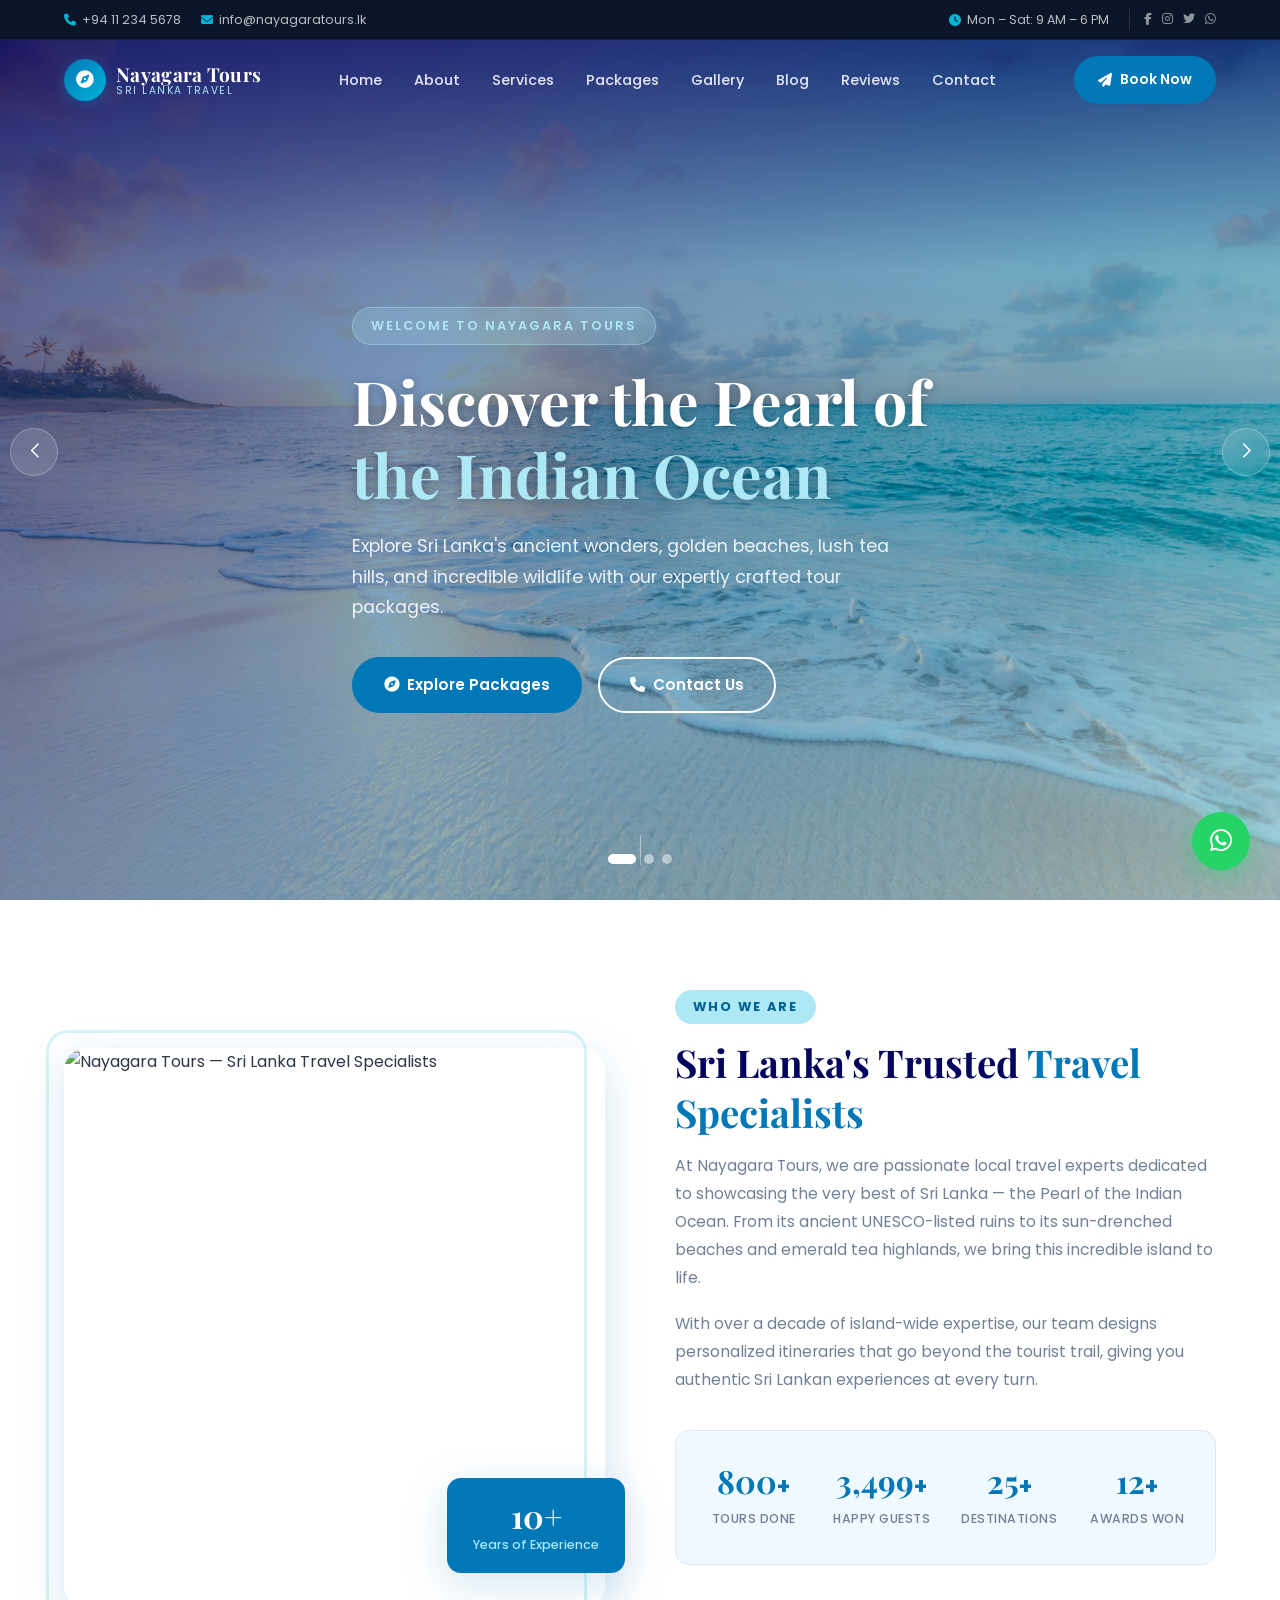
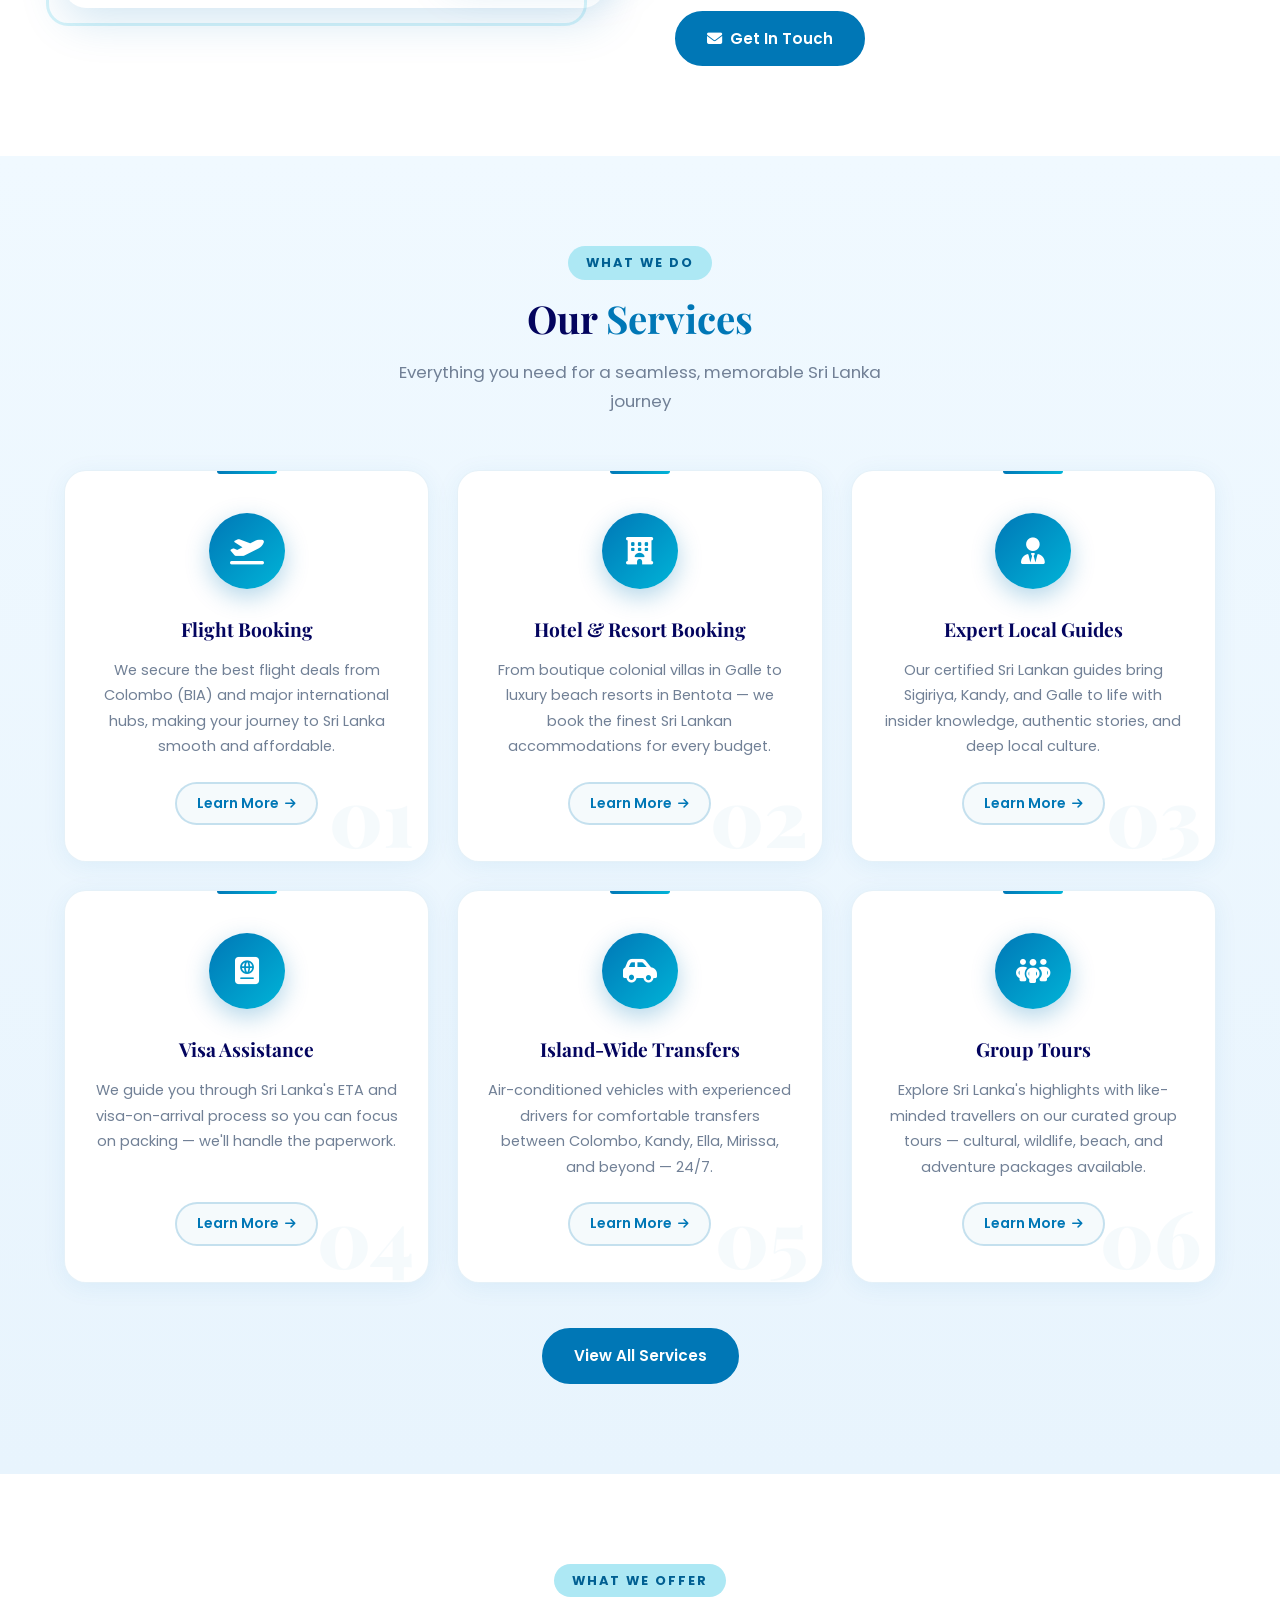
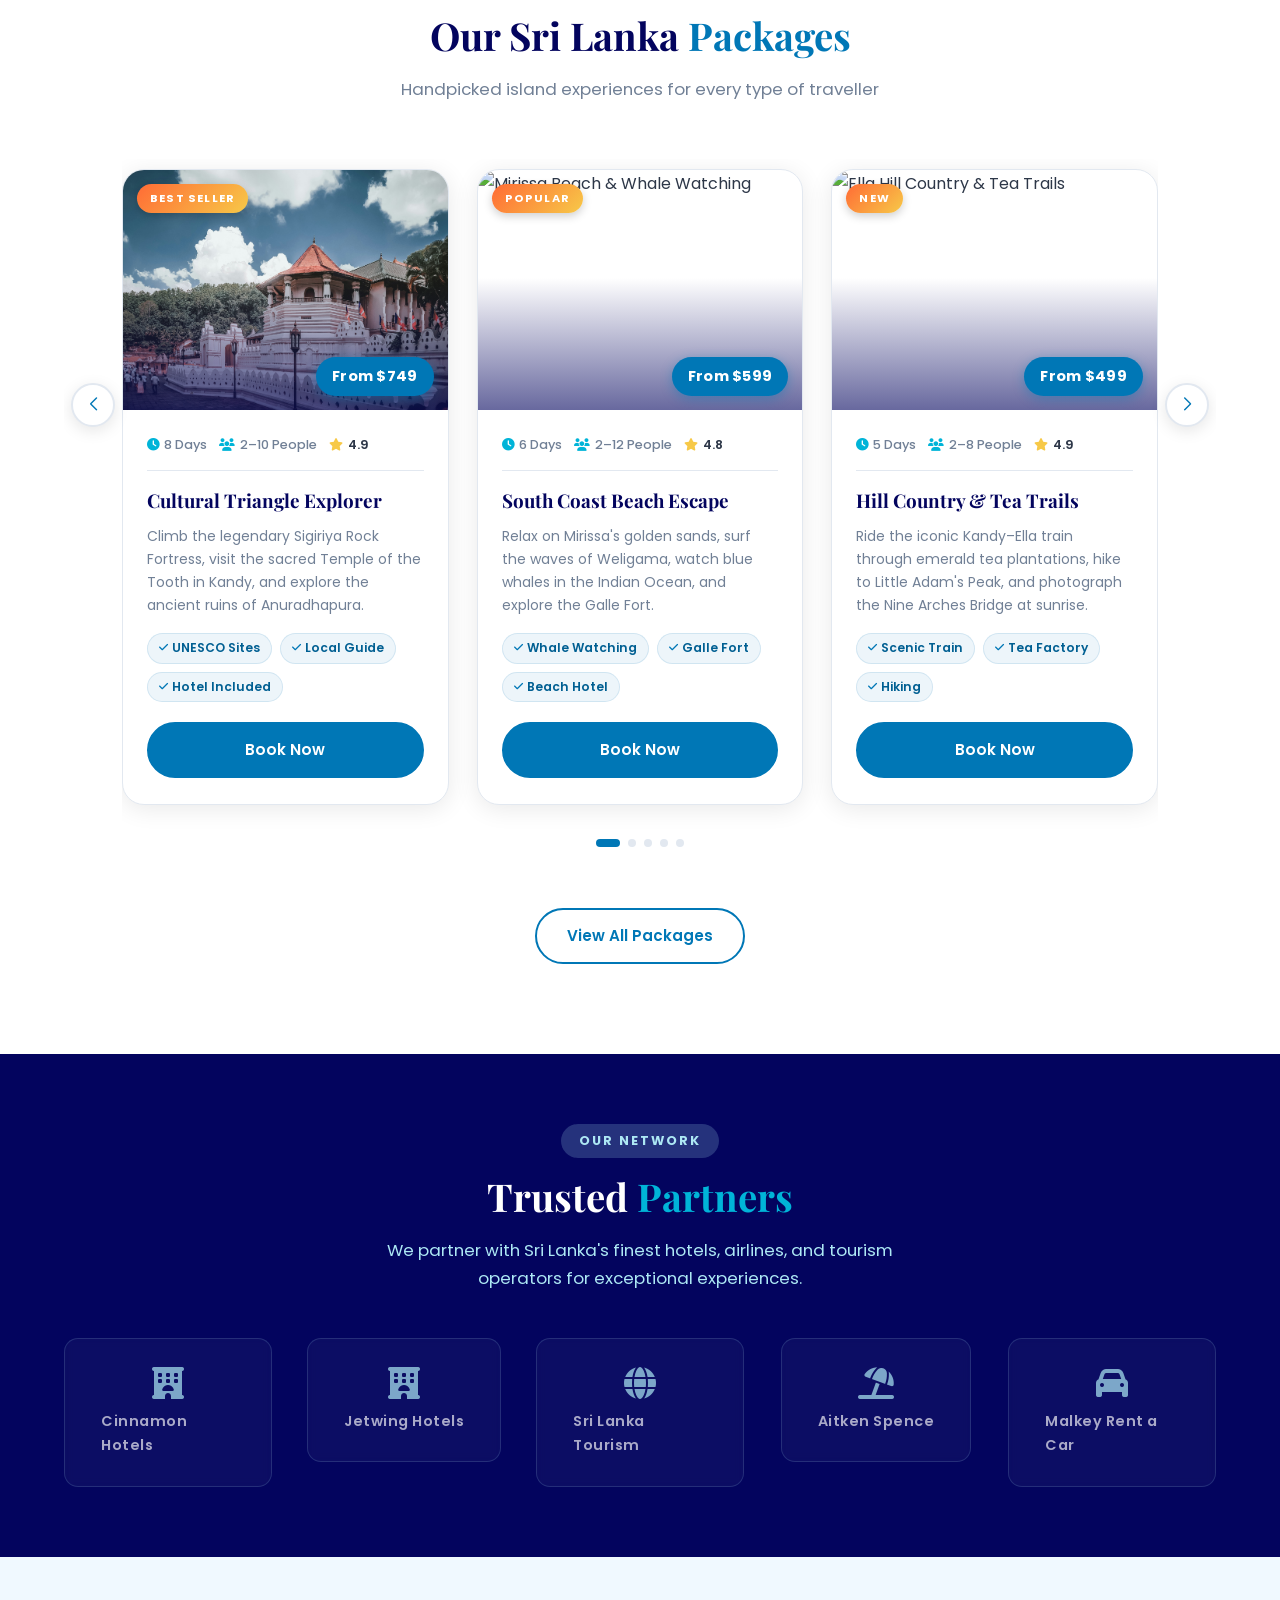
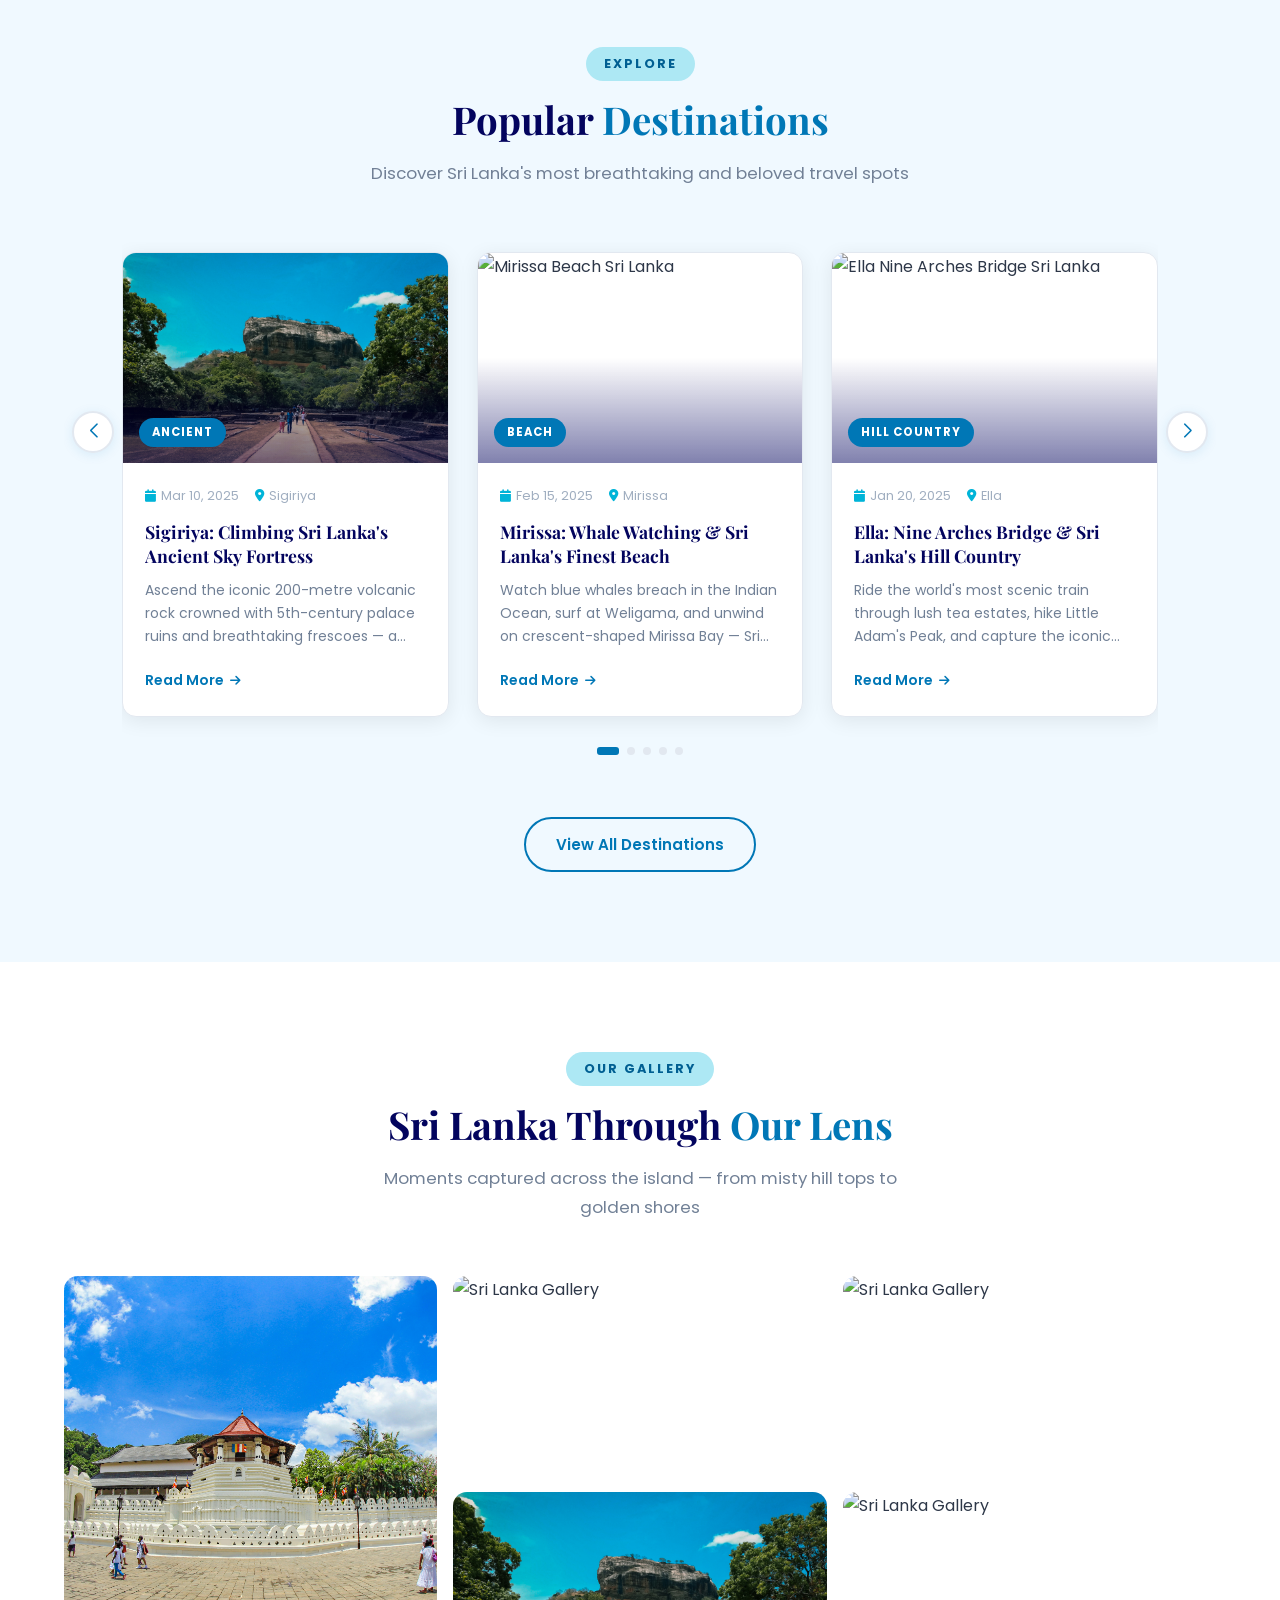
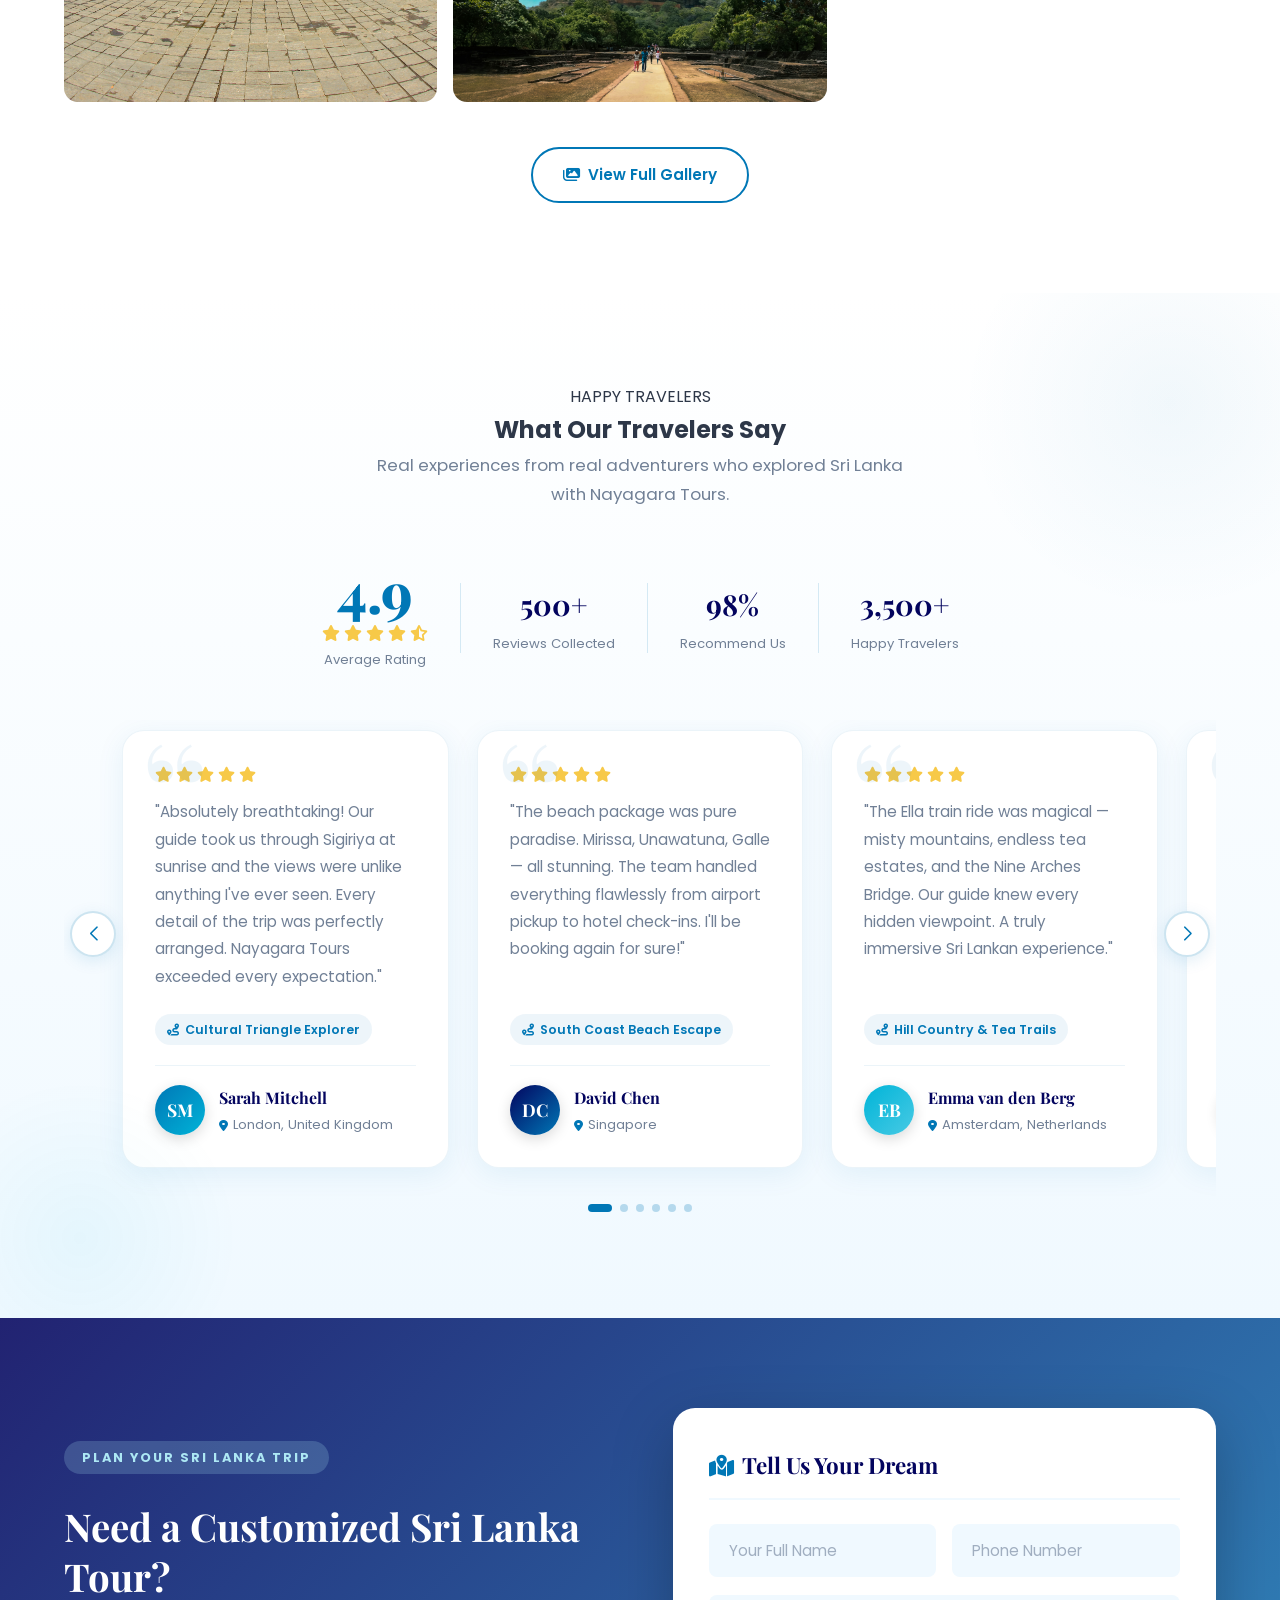
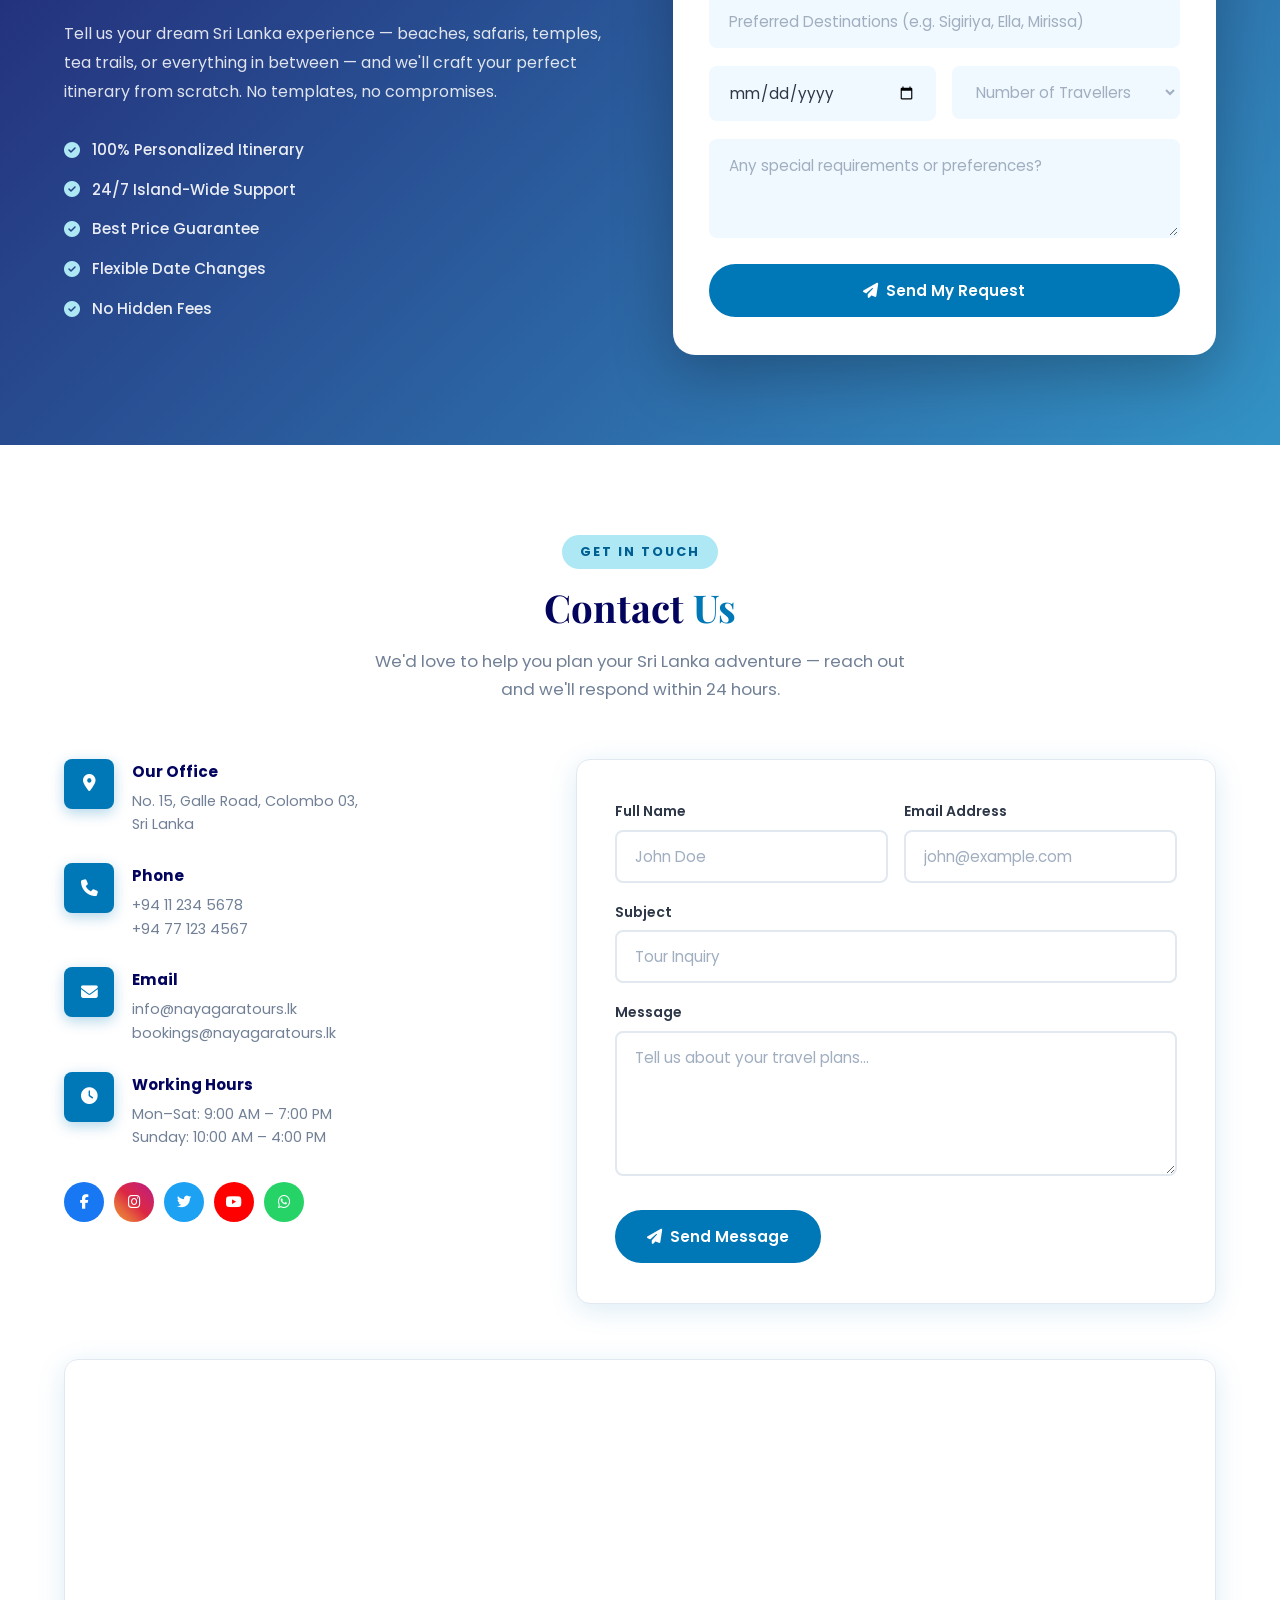
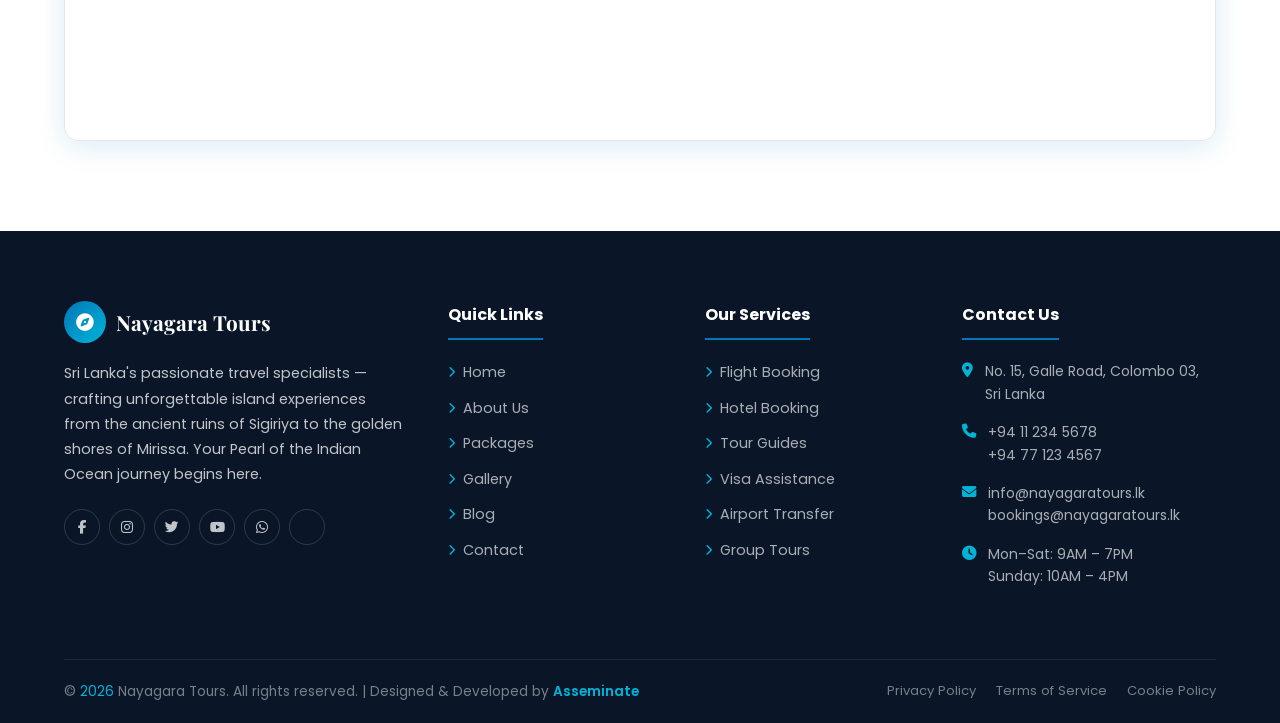
==== commit b002fa4e: "Developed Services and Packages pages" ====
--- a/index.html
+++ b/index.html
@@ -34,6 +34,7 @@
     <link rel="stylesheet" href="assets/css/partners.css">
     <link rel="stylesheet" href="assets/css/destinations.css">
     <link rel="stylesheet" href="assets/css/gallery.css">
+    <link rel="stylesheet" href="assets/css/reviews.css">
     <link rel="stylesheet" href="assets/css/custom-tour.css">
     <link rel="stylesheet" href="assets/css/contact.css">
     <link rel="stylesheet" href="assets/css/footer.css">
@@ -635,6 +636,195 @@
         <span class="lightbox-close" id="lightboxClose"><i class="fa fa-times"></i></span>
         <img src="" alt="Gallery Image" id="lightboxImg">
     </div>
+
+    <!-- REVIEWS / TESTIMONIALS -->
+    <section id="reviews" class="reviews-section section-pad">
+        <div class="container">
+
+            <!-- Section Header -->
+            <div class="section-header" data-aos="fade-up">
+                <span class="section-label">HAPPY TRAVELERS</span>
+                <h2>What Our Travelers Say</h2>
+                <p>Real experiences from real adventurers who explored Sri Lanka with Nayagara Tours.</p>
+            </div>
+
+            <!-- Rating Summary -->
+            <div class="reviews-summary" data-aos="fade-up">
+                <div class="reviews-summary-score">
+                    <span class="score-number">4.9</span>
+                    <div class="score-stars">
+                        <i class="fa-solid fa-star"></i>
+                        <i class="fa-solid fa-star"></i>
+                        <i class="fa-solid fa-star"></i>
+                        <i class="fa-solid fa-star"></i>
+                        <i class="fa-solid fa-star-half-stroke"></i>
+                    </div>
+                    <span class="score-label">Average Rating</span>
+                </div>
+                <div class="reviews-divider"></div>
+                <div class="reviews-summary-stat">
+                    <strong>500+</strong>
+                    <span>Reviews Collected</span>
+                </div>
+                <div class="reviews-divider"></div>
+                <div class="reviews-summary-stat">
+                    <strong>98%</strong>
+                    <span>Recommend Us</span>
+                </div>
+                <div class="reviews-divider"></div>
+                <div class="reviews-summary-stat">
+                    <strong>3,500+</strong>
+                    <span>Happy Travelers</span>
+                </div>
+            </div>
+
+            <!-- Reviews Swiper -->
+            <div class="reviews-outer" data-aos="fade-up">
+                <div class="swiper reviews-swiper">
+                    <div class="swiper-wrapper">
+
+                        <!-- Review 1 -->
+                        <div class="swiper-slide">
+                            <div class="review-card">
+                                <div class="review-stars">
+                                    <i class="fa-solid fa-star"></i>
+                                    <i class="fa-solid fa-star"></i>
+                                    <i class="fa-solid fa-star"></i>
+                                    <i class="fa-solid fa-star"></i>
+                                    <i class="fa-solid fa-star"></i>
+                                </div>
+                                <p class="review-text">"Absolutely breathtaking! Our guide took us through Sigiriya at sunrise and the views were unlike anything I've ever seen. Every detail of the trip was perfectly arranged. Nayagara Tours exceeded every expectation."</p>
+                                <span class="review-tour"><i class="fa-solid fa-route"></i> Cultural Triangle Explorer</span>
+                                <div class="review-author">
+                                    <div class="review-avatar av-1">SM</div>
+                                    <div class="review-info">
+                                        <h4>Sarah Mitchell</h4>
+                                        <span><i class="fa-solid fa-location-dot"></i> London, United Kingdom</span>
+                                    </div>
+                                </div>
+                            </div>
+                        </div>
+
+                        <!-- Review 2 -->
+                        <div class="swiper-slide">
+                            <div class="review-card">
+                                <div class="review-stars">
+                                    <i class="fa-solid fa-star"></i>
+                                    <i class="fa-solid fa-star"></i>
+                                    <i class="fa-solid fa-star"></i>
+                                    <i class="fa-solid fa-star"></i>
+                                    <i class="fa-solid fa-star"></i>
+                                </div>
+                                <p class="review-text">"The beach package was pure paradise. Mirissa, Unawatuna, Galle — all stunning. The team handled everything flawlessly from airport pickup to hotel check-ins. I'll be booking again for sure!"</p>
+                                <span class="review-tour"><i class="fa-solid fa-route"></i> South Coast Beach Escape</span>
+                                <div class="review-author">
+                                    <div class="review-avatar av-2">DC</div>
+                                    <div class="review-info">
+                                        <h4>David Chen</h4>
+                                        <span><i class="fa-solid fa-location-dot"></i> Singapore</span>
+                                    </div>
+                                </div>
+                            </div>
+                        </div>
+
+                        <!-- Review 3 -->
+                        <div class="swiper-slide">
+                            <div class="review-card">
+                                <div class="review-stars">
+                                    <i class="fa-solid fa-star"></i>
+                                    <i class="fa-solid fa-star"></i>
+                                    <i class="fa-solid fa-star"></i>
+                                    <i class="fa-solid fa-star"></i>
+                                    <i class="fa-solid fa-star"></i>
+                                </div>
+                                <p class="review-text">"The Ella train ride was magical — misty mountains, endless tea estates, and the Nine Arches Bridge. Our guide knew every hidden viewpoint. A truly immersive Sri Lankan experience."</p>
+                                <span class="review-tour"><i class="fa-solid fa-route"></i> Hill Country &amp; Tea Trails</span>
+                                <div class="review-author">
+                                    <div class="review-avatar av-3">EB</div>
+                                    <div class="review-info">
+                                        <h4>Emma van den Berg</h4>
+                                        <span><i class="fa-solid fa-location-dot"></i> Amsterdam, Netherlands</span>
+                                    </div>
+                                </div>
+                            </div>
+                        </div>
+
+                        <!-- Review 4 -->
+                        <div class="swiper-slide">
+                            <div class="review-card">
+                                <div class="review-stars">
+                                    <i class="fa-solid fa-star"></i>
+                                    <i class="fa-solid fa-star"></i>
+                                    <i class="fa-solid fa-star"></i>
+                                    <i class="fa-solid fa-star"></i>
+                                    <i class="fa-solid fa-star"></i>
+                                </div>
+                                <p class="review-text">"Yala National Park was incredible — we spotted leopards, elephants, and crocodiles all in one morning! The jeep safari was well organised and our naturalist guide was exceptionally knowledgeable."</p>
+                                <span class="review-tour"><i class="fa-solid fa-route"></i> Yala Safari Adventure</span>
+                                <div class="review-author">
+                                    <div class="review-avatar av-4">JO</div>
+                                    <div class="review-info">
+                                        <h4>James O'Brien</h4>
+                                        <span><i class="fa-solid fa-location-dot"></i> Sydney, Australia</span>
+                                    </div>
+                                </div>
+                            </div>
+                        </div>
+
+                        <!-- Review 5 -->
+                        <div class="swiper-slide">
+                            <div class="review-card">
+                                <div class="review-stars">
+                                    <i class="fa-solid fa-star"></i>
+                                    <i class="fa-solid fa-star"></i>
+                                    <i class="fa-solid fa-star"></i>
+                                    <i class="fa-solid fa-star"></i>
+                                    <i class="fa-solid fa-star"></i>
+                                </div>
+                                <p class="review-text">"Our honeymoon was absolutely perfect. The candlelit dinner by the beach, the luxury villa, whale watching at Mirissa — every moment was thoughtfully curated. We felt so special throughout the trip."</p>
+                                <span class="review-tour"><i class="fa-solid fa-route"></i> Sri Lanka Honeymoon Package</span>
+                                <div class="review-author">
+                                    <div class="review-avatar av-5">PS</div>
+                                    <div class="review-info">
+                                        <h4>Priya &amp; Rohan Sharma</h4>
+                                        <span><i class="fa-solid fa-location-dot"></i> Mumbai, India</span>
+                                    </div>
+                                </div>
+                            </div>
+                        </div>
+
+                        <!-- Review 6 -->
+                        <div class="swiper-slide">
+                            <div class="review-card">
+                                <div class="review-stars">
+                                    <i class="fa-solid fa-star"></i>
+                                    <i class="fa-solid fa-star"></i>
+                                    <i class="fa-solid fa-star"></i>
+                                    <i class="fa-solid fa-star"></i>
+                                    <i class="fa-solid fa-star-half-stroke"></i>
+                                </div>
+                                <p class="review-text">"From the Temple of the Tooth in Kandy to the spice gardens in Matale, every stop was fascinating. The local food recommendations alone were worth the trip. Nayagara Tours truly knows Sri Lanka."</p>
+                                <span class="review-tour"><i class="fa-solid fa-route"></i> Cultural Triangle Explorer</span>
+                                <div class="review-author">
+                                    <div class="review-avatar av-6">MK</div>
+                                    <div class="review-info">
+                                        <h4>Michael &amp; Karen Foster</h4>
+                                        <span><i class="fa-solid fa-location-dot"></i> Toronto, Canada</span>
+                                    </div>
+                                </div>
+                            </div>
+                        </div>
+
+                    </div><!-- /swiper-wrapper -->
+
+                    <div class="swiper-pagination reviews-pagination"></div>
+                    <div class="swiper-button-next reviews-next"></div>
+                    <div class="swiper-button-prev reviews-prev"></div>
+                </div><!-- /reviews-swiper -->
+            </div><!-- /reviews-outer -->
+
+        </div>
+    </section>
 
     <!-- CUSTOMIZED TOUR -->
     <section id="custom-tour" class="custom-tour-section">
--- a/assets/css/reviews.css
+++ b/assets/css/reviews.css
@@ -0,0 +1,309 @@
+.reviews-section {
+    background: linear-gradient(180deg, #fff 0%, #F0F9FF 100%);
+    position: relative;
+    overflow: hidden;
+}
+
+/* Decorative background circles */
+.reviews-section::before,
+.reviews-section::after {
+    content: '';
+    position: absolute;
+    border-radius: 50%;
+    pointer-events: none;
+}
+
+.reviews-section::before {
+    width: 420px;
+    height: 420px;
+    background: radial-gradient(circle, rgba(0,119,182,0.05) 0%, transparent 70%);
+    top: -100px;
+    right: -100px;
+}
+
+.reviews-section::after {
+    width: 320px;
+    height: 320px;
+    background: radial-gradient(circle, rgba(0,180,216,0.05) 0%, transparent 70%);
+    bottom: -80px;
+    left: -80px;
+}
+
+/* Swiper wrapper (clips overflow, leaves room for arrows) */
+.reviews-outer {
+    position: relative;
+    overflow: hidden;
+    padding: 0 58px;
+}
+
+.reviews-swiper {
+    padding: 10px 0 60px !important;
+    overflow: visible !important;
+}
+
+.reviews-swiper .swiper-wrapper {
+    align-items: stretch;
+}
+
+.reviews-swiper .swiper-slide {
+    height: auto;
+}
+
+/* Card */
+.review-card {
+    background: var(--white);
+    border-radius: var(--radius-lg);
+    padding: 36px 32px 30px;
+    border: 1px solid rgba(0,119,182,0.08);
+    box-shadow: 0 6px 28px rgba(0,119,182,0.08);
+    transition: var(--ease-slow);
+    position: relative;
+    display: flex;
+    flex-direction: column;
+    height: 100%;
+    overflow: hidden;
+}
+
+.review-card:hover {
+    transform: translateY(-8px);
+    box-shadow: 0 20px 48px rgba(0,119,182,0.15);
+    border-color: rgba(0,119,182,0.15);
+}
+
+/* Decorative big quote mark */
+.review-card::before {
+    content: '\201C';
+    position: absolute;
+    top: -10px;
+    left: 20px;
+    font-size: 8rem;
+    font-family: var(--font-heading);
+    font-weight: 900;
+    color: rgba(0,119,182,0.07);
+    line-height: 1;
+    pointer-events: none;
+}
+
+/* Top accent bar */
+.review-card::after {
+    content: '';
+    position: absolute;
+    top: 0;
+    left: 0;
+    width: 4px;
+    height: 100%;
+    background: var(--grad-primary);
+    border-radius: 4px 0 0 4px;
+    opacity: 0;
+    transition: opacity 0.4s ease;
+}
+
+.review-card:hover::after {
+    opacity: 1;
+}
+
+/* Stars  */
+.review-stars {
+    display: flex;
+    gap: 4px;
+    margin-bottom: 16px;
+}
+
+.review-stars i {
+    color: #F7C948;
+    font-size: 0.95rem;
+}
+
+/* Text */
+.review-text {
+    font-size: 0.95rem;
+    color: var(--text-light);
+    line-height: 1.8;
+    flex: 1;
+    margin-bottom: 24px;
+    position: relative;
+    z-index: 1;
+}
+
+/* Tour Badge */
+.review-tour {
+    display: inline-flex;
+    align-items: center;
+    gap: 6px;
+    background: rgba(0,119,182,0.07);
+    color: var(--primary);
+    font-size: 0.78rem;
+    font-weight: 600;
+    padding: 5px 12px;
+    border-radius: var(--radius-pill);
+    margin-bottom: 20px;
+    width: fit-content;
+}
+
+.review-tour i {
+    font-size: 0.75rem;
+}
+
+/* Reviewer */
+.review-author {
+    display: flex;
+    align-items: center;
+    gap: 14px;
+    border-top: 1px solid rgba(0,119,182,0.08);
+    padding-top: 18px;
+    margin-top: auto;
+}
+
+.review-avatar {
+    width: 50px;
+    height: 50px;
+    border-radius: 50%;
+    display: flex;
+    align-items: center;
+    justify-content: center;
+    font-size: 1.1rem;
+    font-weight: 700;
+    color: var(--white);
+    flex-shrink: 0;
+    font-family: var(--font-heading);
+    box-shadow: 0 4px 14px rgba(0,0,0,0.15);
+}
+
+.review-avatar.av-1 { background: linear-gradient(135deg, #0077B6, #00B4D8); }
+.review-avatar.av-2 { background: linear-gradient(135deg, #03045E, #0077B6); }
+.review-avatar.av-3 { background: linear-gradient(135deg, #00B4D8, #48CAE4); }
+.review-avatar.av-4 { background: linear-gradient(135deg, #FF6B35, #F7C948); }
+.review-avatar.av-5 { background: linear-gradient(135deg, #7B2D8B, #C65BCB); }
+.review-avatar.av-6 { background: linear-gradient(135deg, #2D8B5B, #4ECDC4); }
+
+.review-info h4 {
+    font-family: var(--font-heading);
+    font-size: 1rem;
+    font-weight: 700;
+    color: var(--dark);
+    margin-bottom: 3px;
+}
+
+.review-info span {
+    font-size: 0.82rem;
+    color: var(--text-light);
+    display: flex;
+    align-items: center;
+    gap: 5px;
+}
+
+.review-info span i {
+    color: var(--primary);
+    font-size: 0.75rem;
+}
+
+/* Navigation Arrows */
+.reviews-swiper .swiper-button-prev {
+    left: -52px;
+}
+
+.reviews-swiper .swiper-button-next {
+    right: -52px;
+}
+
+.reviews-swiper .swiper-button-prev,
+.reviews-swiper .swiper-button-next {
+    width: 46px;
+    height: 46px;
+    background: var(--white);
+    border: 2px solid rgba(0,119,182,0.2);
+    border-radius: 50%;
+    color: var(--primary);
+    box-shadow: 0 4px 16px rgba(0,119,182,0.12);
+    transition: var(--ease);
+    top: 42%;
+}
+
+.reviews-swiper .swiper-button-prev::after,
+.reviews-swiper .swiper-button-next::after {
+    font-size: 0.85rem;
+    font-weight: 900;
+}
+
+.reviews-swiper .swiper-button-prev:hover,
+.reviews-swiper .swiper-button-next:hover {
+    background: var(--primary);
+    border-color: var(--primary);
+    color: var(--white);
+}
+
+/* Pagination */
+.reviews-swiper .swiper-pagination-bullet {
+    background: rgba(0,119,182,0.25);
+    opacity: 1;
+    transition: var(--ease);
+}
+
+.reviews-swiper .swiper-pagination-bullet-active {
+    background: var(--primary);
+    width: 24px;
+    border-radius: 4px;
+}
+
+/* Rating Summary */
+.reviews-summary {
+    display: flex;
+    align-items: center;
+    justify-content: center;
+    gap: 32px;
+    margin-bottom: 48px;
+    flex-wrap: wrap;
+}
+
+.reviews-summary-score {
+    text-align: center;
+}
+
+.reviews-summary-score .score-number {
+    font-family: var(--font-heading);
+    font-size: 3.5rem;
+    font-weight: 800;
+    color: var(--primary);
+    line-height: 1;
+    display: block;
+}
+
+.reviews-summary-score .score-stars {
+    display: flex;
+    justify-content: center;
+    gap: 4px;
+    margin: 6px 0 4px;
+}
+
+.reviews-summary-score .score-stars i {
+    color: #F7C948;
+    font-size: 1rem;
+}
+
+.reviews-summary-score .score-label {
+    font-size: 0.82rem;
+    color: var(--text-light);
+}
+
+.reviews-divider {
+    width: 1px;
+    height: 70px;
+    background: rgba(0,119,182,0.15);
+}
+
+.reviews-summary-stat {
+    text-align: center;
+}
+
+.reviews-summary-stat strong {
+    font-family: var(--font-heading);
+    font-size: 1.8rem;
+    font-weight: 700;
+    color: var(--dark);
+    display: block;
+}
+
+.reviews-summary-stat span {
+    font-size: 0.82rem;
+    color: var(--text-light);
+}
